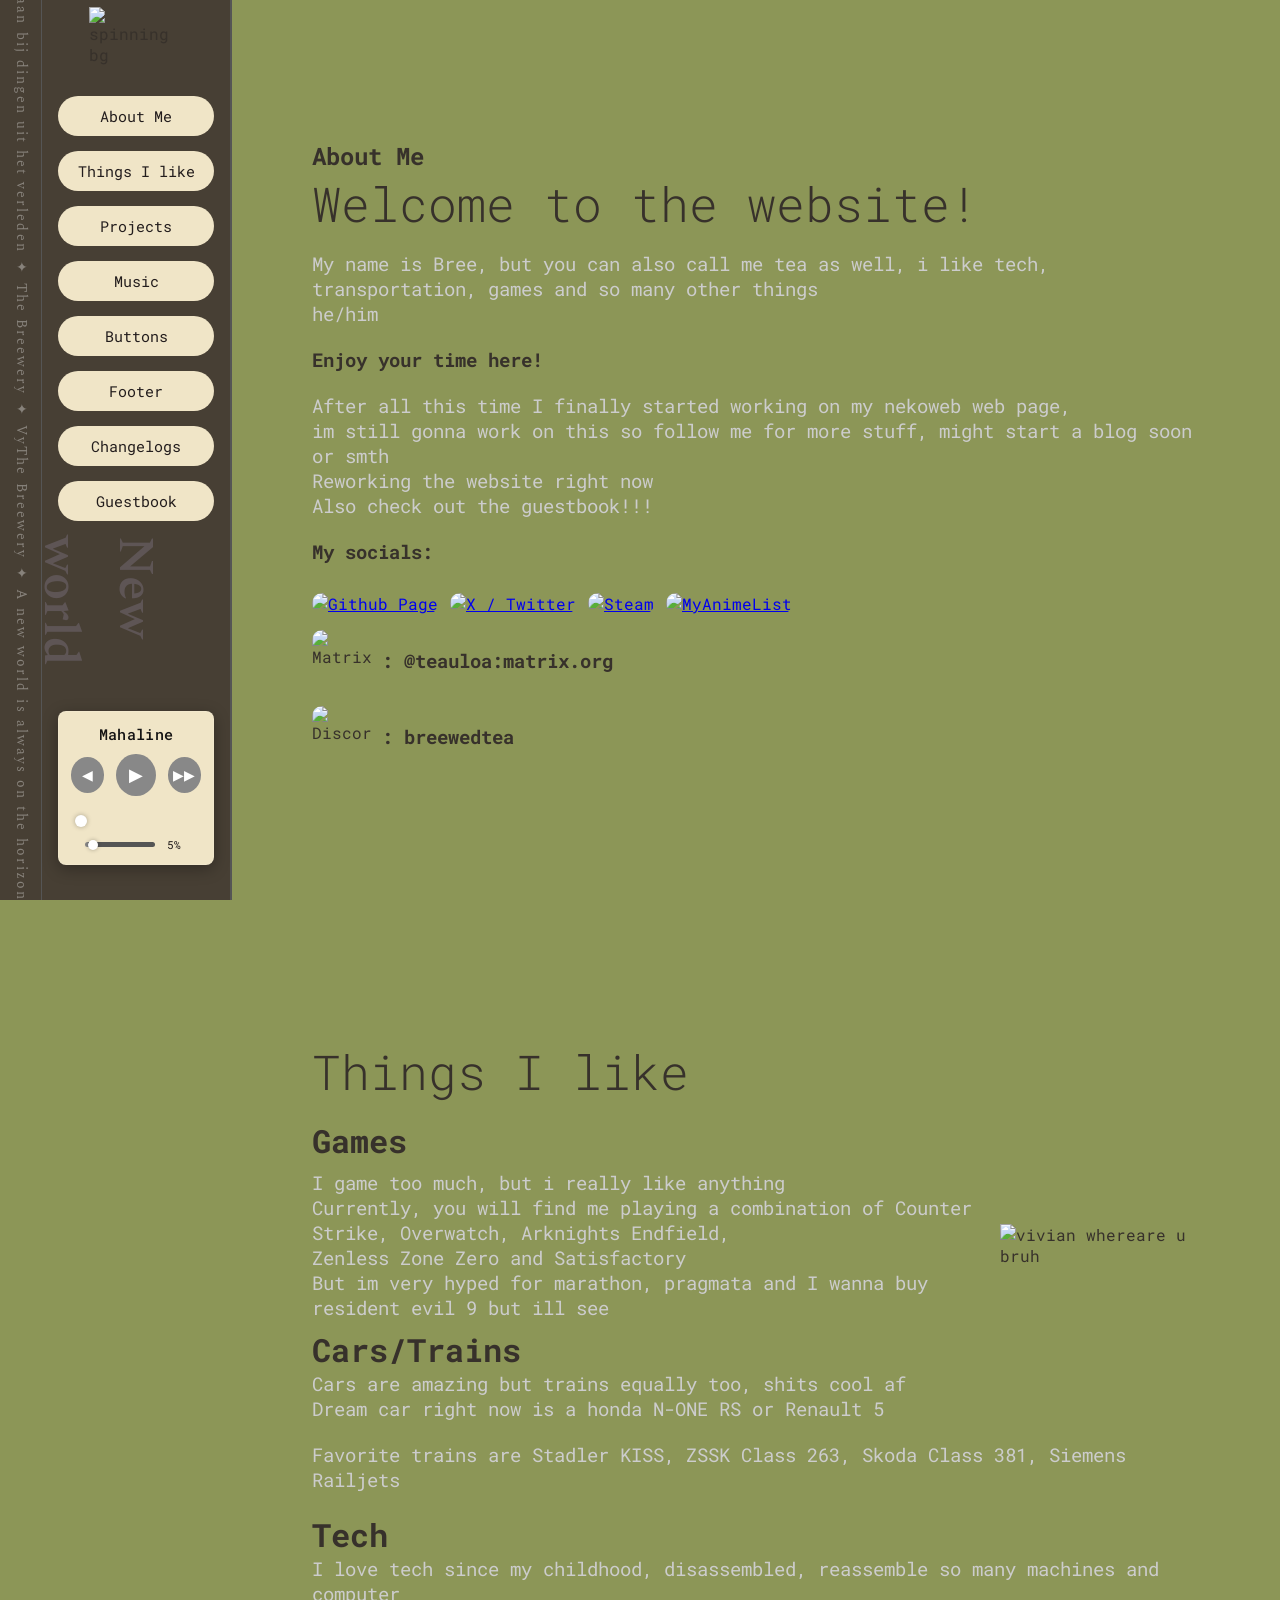
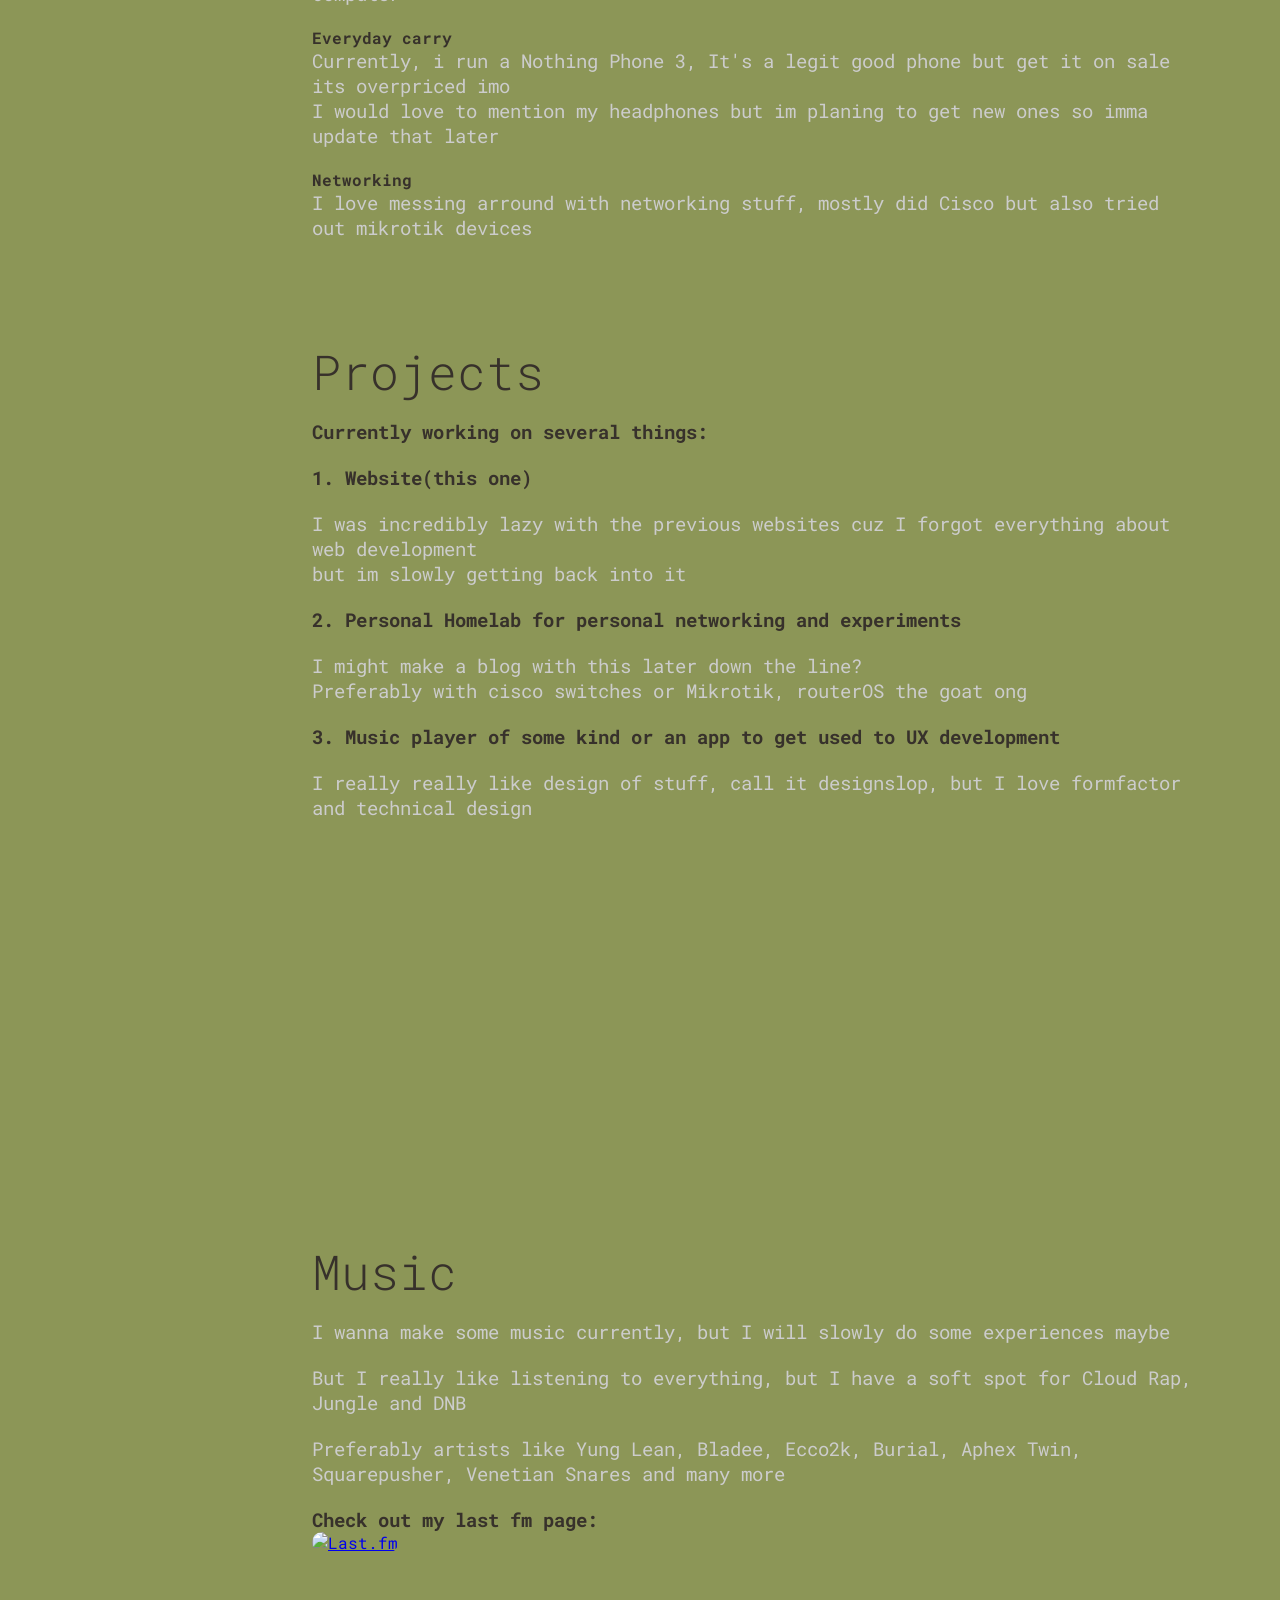
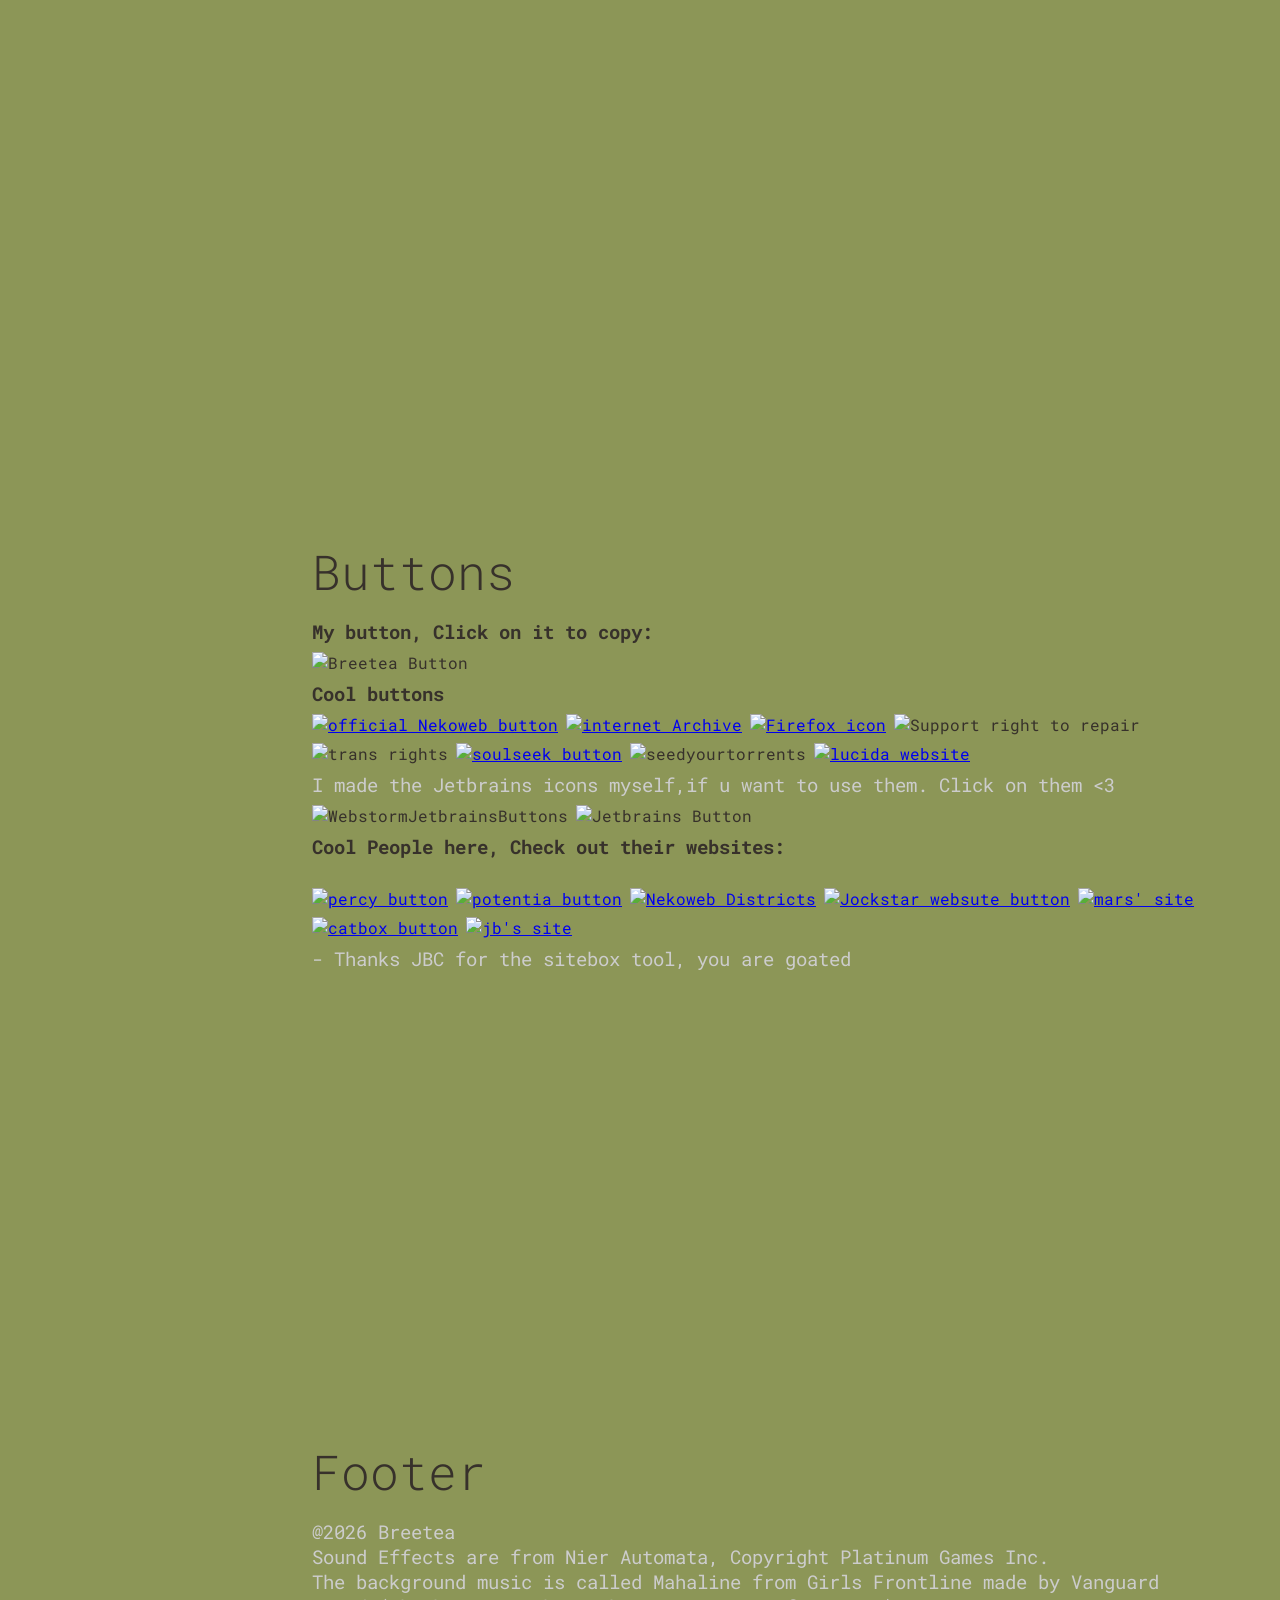
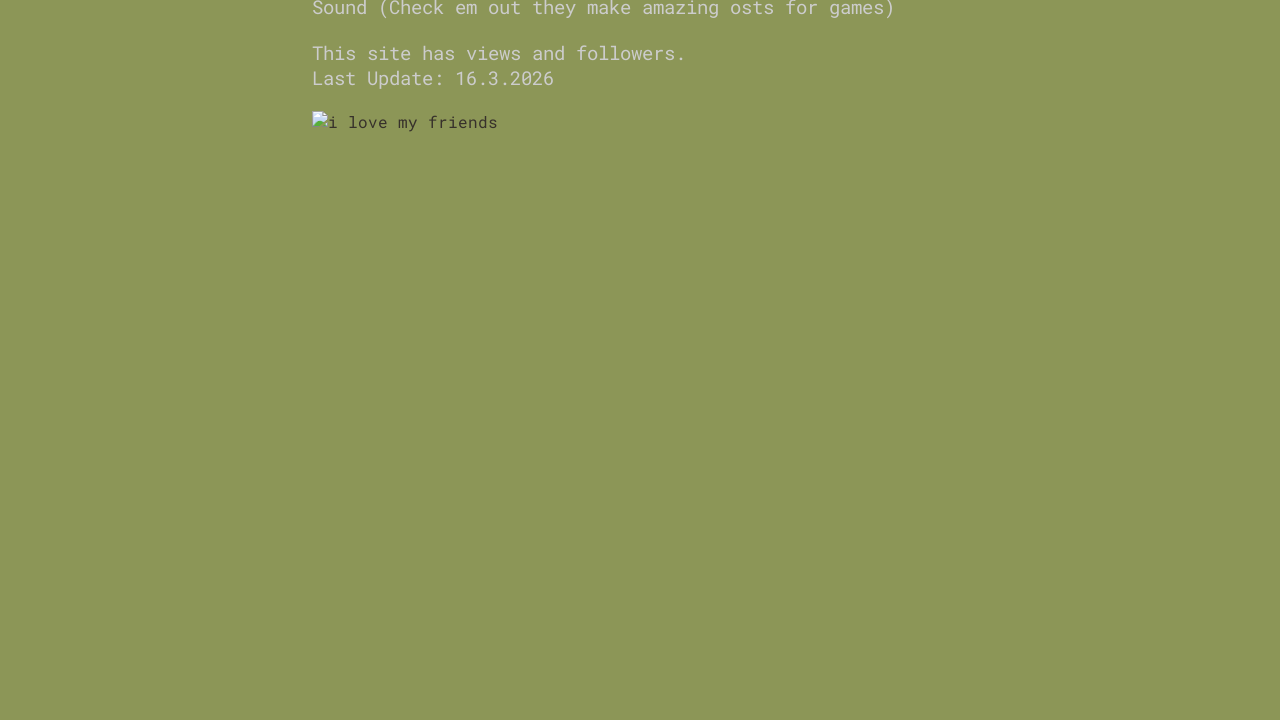
==== index.html @ c3e1ad0f "Added button and new text, reworking stuff" ====
<!DOCTYPE html>
<html lang="en">
<head>
    <meta charset="UTF-8">
    <title>The Breewery</title>
    <link rel="icon" type="image/x-icon" href="assets/favicon.ico">
    <link rel="stylesheet" href="style.css">

    <link rel="preconnect" href="https://fonts.googleapis.com">
    <link rel="preconnect" href="https://fonts.gstatic.com" crossorigin>
    <link href="https://fonts.googleapis.com/css2?family=Merriweather:ital,opsz,wght@0,18..144,300..900;1,18..144,300..900&family=Oswald:wght@200..700&family=Roboto+Mono:ital,wght@0,100..700;1,100..700&family=Spectral:ital,wght@0,200;0,300;0,400;0,500;0,600;0,700;0,800;1,200;1,300;1,400;1,500;1,600;1,700;1,800&display=swap" rel="stylesheet">
    <!-- Spetral, Roboto Mono, Merriweather, Oswald -->
</head>
<body>

<audio id="bg-audio" src="assets/audio/Mahaline.mp3" loop></audio>

    <div class="layout">

            <!-- Audio Player removed from here - now in sidebar-ticker -->

        <!-- Sticky Sidebar -->
                <!-- Ticker strip (separate from sidebar nav) -->
            <div class="sidebar-ticker" aria-hidden="true">
                <span>The Breewery ✦ The Breewery ✦ A new world is always on the horizon ✦ The Breewery ✦ Vieme vytvoriť budúcnosť pre každého ✦ The Breewery ✦ Het leven gaat verder, maar blijf nooit stilstaan bij dingen uit het verleden ✦ The Breewery ✦ VyThe Breewery ✦ A new world is always on the horizon ✦ The Breewery ✦ Vieme vytvoriť budúcnosť pre každého ✦ The Breewery ✦tvor dačo nové každý deň ✦ The Breewery ✦ Organize your life and see clearly ✦ The Breewery ✦ The Breewery ✦ </span>
            </div>

        <!-- Sticky Sidebar -->
        <nav class="sidebar">
            <div class="spin-bg-sidebar">
                <img src="assets/staticpicspin.png" class="spinner-img-sidebar" alt="spinning bg">
            </div>
            <a href="#about"    class="nav-btn" data-sound="switch">About Me</a>
            <a href="#things"   class="nav-btn" data-sound="switch">Things I like</a>
            <a href="#projects" class="nav-btn" data-sound="switch">Projects</a>
            <a href="#music"    class="nav-btn" data-sound="switch">Music</a>
            <a href="#buttons"  class="nav-btn" data-sound="switch">Buttons</a>
            <a href="#footer"   class="nav-btn" data-sound="switch">Footer</a>
            <a href="changelog.html"   class="nav-btn" data-sound="switch">Changelogs</a>
            <a href="https://breetea.atabook.org/" target="_blank" class="nav-btn" data-sound="switch">Guestbook</a>

            <p class="sidebar-text"> New world </p>
            
            <!-- Audio Player in Sidebar -->
            <div class="audio-player-sidebar">
                <div class="song-title-sidebar" id="song-title">Mahaline</div>
        
                <div class="player-controls-sidebar">
                    <button id="prev-btn" class="player-btn-sidebar" title="Previous song">◀</button>
                    <button id="play-btn" class="player-btn-sidebar play-toggle-sidebar" title="Play/Pause">▶</button>
                    <button id="next-btn" class="player-btn-sidebar" title="Next song">▶▶</button>
                </div>
        
                <div class="progress-bar-container-sidebar">
                    <input type="range" id="progress-bar" class="progress-bar-sidebar" min="0" max="100" value="0">
                </div>
        
                <div class="volume-controls-sidebar">
                    <input type="range" id="volume-slider" class="volume-slider-sidebar" min="0" max="100" value="5" title="Volume">
                    <span id="volume-display" class="volume-display-sidebar">5%</span>
                </div>
            </div>
        </nav>

    <!-- Main Content -->
    <main class="content">
        <div class="spin-bg">
            <img src="assets/staticpicspin.png" class="spinner-img" alt="spinning bg">
        </div>

        <section id="about">
            <h1>About Me</h1>
            <h2>Welcome to the website!</h2>
            <p>My name is Bree, but you can also call me tea as well, i like tech, transportation, games and so many other things </p>
            <p>he/him</p>
            &nbsp;
            <h3>Enjoy your time here!</h3>&nbsp;

            <p> After all this time I finally started working on my nekoweb web page,<br> im still gonna work on this so follow me for more stuff, might start a blog soon or smth </p>
            <p> Reworking the website right now</p>
            <p> Also check out the guestbook!!! </p>
            &nbsp;
            <h3> My socials: </h3> &nbsp;

            <div class="socials-row">
                <a href="https://github.com/BreeTea" target="_blank" data-sound="confirm">
                    <img src="assets/icons/github.png" alt="Github Page" class="social-icon">
                </a>
                <a href="https://x.com/BreewedTea" target="_blank" data-sound="confirm">
                    <img src="assets/icons/x.png" alt="X / Twitter" class="social-icon">
                </a>
                <a href="https://steamcommunity.com/id/Breetea/" target="_blank" data-sound="confirm">
                    <img src="assets/icons/steam.png" alt="Steam" class="social-icon">
                </a>
                <a href="https://myanimelist.net/profile/Breetea" target="_blank" data-sound="confirm">
                    <img src="assets/icons/myanimelist_logo_icon_248409.png" alt="MyAnimeList" class="social-icon">
                </a>
            </div>
            <div class="matrix-row">
                <img src="assets/icons/Matrix_icon.png" alt="Matrix" class="social-icon">
                <H3>: @teauloa:matrix.org</H3>
            </div>
            <div class="matrix-row">
                <img src="assets/icons/discord_icon_136688.png" alt="Discord" class="social-icon">
                <H3>: breewedtea</H3>
            </div>

        </section>

        <section id="things">
            <h2>Things I like</h2>

            <h3 style="font-size: 200% " >Games</h3>
            <div class="things-row">
                <div>
                    <p>I game too much, but i really like anything</p>
                    <p> Currently, you will find me playing a combination of Counter Strike, Overwatch, Arknights Endfield,<br> Zenless Zone Zero and Satisfactory </p>
                    <p> But im very hyped for marathon, pragmata and I wanna buy resident evil 9 but ill see</p>

                </div>
                <img src="assets/vivian-vivian-zzz.gif" alt="vivian whereare u bruh" class="vivian-gif" data-sound="aaaa">
            </div>
            <h3 style="font-size: 200% ">Cars/Trains</h3>
            <p> Cars are amazing but trains equally too, shits cool af </p>
            <p> Dream car right now is a honda N-ONE RS or Renault 5</p> &nbsp;
            <p> Favorite trains are Stadler KISS, ZSSK Class 263, Skoda Class 381, Siemens Railjets</p> &nbsp;


            <h3 style="font-size: 200% " >Tech</h3>
            <p>I love tech since my childhood, disassembled, reassemble so many machines and computer</p>&nbsp;

            <h4> Everyday carry </h4>
            <p> Currently, i run a Nothing Phone 3, It's a legit good phone but get it on sale its overpriced imo </p>
            <p> I would love to mention my headphones but im planing to get new ones so imma update that later</p>

            &nbsp;<h4> Networking </h4>
            <p> I love messing arround with networking stuff, mostly did Cisco but also tried out mikrotik devices </p>

        </section>

        <section id="projects">
            <h2>Projects</h2>
            <h3>Currently working on several things:</h3>&nbsp;
            <h3>1. Website(this one)</h3>&nbsp;
            <p>I was incredibly lazy with the previous websites cuz I forgot everything about web development <br> but im slowly getting back into it </p> &nbsp;
            <h3>2. Personal Homelab for personal networking and experiments </h3>&nbsp;
            <p>I might make a blog with this later down the line? </p>
            <p> Preferably with cisco switches or Mikrotik, routerOS the goat ong</p>&nbsp;
            <h3>3. Music player of some kind or an app to get used to UX development</h3>&nbsp;
            <p>I really really like design of stuff, call it designslop, but I love formfactor and technical design </p>

        </section>

        <section id="music">
            <h2>Music</h2>
            <p>I wanna make some music currently, but I will slowly do some experiences maybe</p>&nbsp;

            <p> But I really like listening to everything, but I have a soft spot for Cloud Rap, Jungle and DNB</p>&nbsp;
            <p>Preferably artists like Yung Lean, Bladee, Ecco2k, Burial, Aphex Twin, Squarepusher, Venetian Snares and many more &nbsp;</p>

            &nbsp;<h3>Check out my last fm page:</h3>
            <a href="https://www.last.fm/user/BreewedTea" target="_blank" data-sound="confirm">
                <img src="assets/icons/lastfmlogo1_83690.png" alt="Last.fm" class="social-icon">
            </a>

        </section>

        <section id="buttons">
            <h2>Buttons</h2>

            <h3 id="copynotif" style="color: #eba678" ></h3>

            <!--# follow class="follow-frame" title="Click here to follow <3" -->
            
                <h3 >My button, Click on it to copy:</h3>
            <div class="buttons-row"> 
                <a><img src="assets/buttons/Breebutton.gif" onclick="copyCode(1)" alt="Breetea Button">  </a>

            </div>


                <h3> Cool buttons </h3>
                <div class="buttons-row">
                    <a href="https://nekoweb.org/"><img src="https://nekoweb.org/assets/buttons/button6.gif" alt="official Nekoweb button"></a>
                    <a href="https://archive.org"> <img src="assets/buttons/internet-archive.png" alt="internet Archive"> </a>
                    <a href="https://www.firefox.com" target="_blank"> <img src="assets/buttons/firefox4.gif" alt="Firefox icon"> </a>
                    <a> <img src="assets/buttons/e18.gif" alt="Support right to repair"> </a>
                    <a><img src="assets/buttons/aLNEopZsGj-88.webp" alt="trans rights"> </a>
                    <a href="https://www.slsknet.org" ><img src="assets/buttons/soulseek.gif" alt="soulseek button"> </a>
                    <a><img src="assets/buttons/seedyourtorrents.gif" alt="seedyourtorrents"> </a>
                    <a href="https://lucida.to" target="_blank"><img src="https://lucida.to/buttons/88x31.gif" alt="lucida website"></a>

                </div>

                <p> I made the Jetbrains icons myself,if u want to use them. Click on them <3 </p>
                <div class="buttons-row">
                    <a> <img src="assets/buttons/WBjetbrains-madebybreewedtea.gif" alt="WebstormJetbrainsButtons" onclick="copyCode(2)"></a>

                    <a> <img src="assets/buttons/jetbrainside-madebybreewedtea.gif" alt="Jetbrains Button" onclick="copyCode(3)"> </a>

                </div>

                <h3>Cool People here, Check out their websites: </h3>&nbsp;
                <div class="buttons-row">
                    <a href="https://percycho.nekoweb.org/" target="_blank"><img src= "https://percycho.nekoweb.org/images/percycho-streetlight-button.gif" alt="percy button"/></a>
                    <a href='https://potentia.moe' target="_blank"><img src='https://potentia.moe/img/tm.gif' title='potentia.moe' alt="potentia button"></a>
                    <a href="https://districts.nekoweb.org/"><img alt="Nekoweb Districts" src="https://districts.nekoweb.org/img/districts002.png"></a>
                    <a href="https://jockstar.nekoweb.org/" > <img alt="Jockstar websute button" src="https://jockstar.nekoweb.org/buttons/jsb.gif"> </a>
                    <a href="https://mars.nekoweb.org/?button" target="_blank"><img src="https://mars.nekoweb.org/assets/buttons/button0.gif" alt="mars' site" width="88" height="31"></a>
                    <a href="https://gucio.nekoweb.org" target="_blank" ><img src="https://files.catbox.moe/miez0h.png" alt="catbox button"></a>
                    <a href="https://jbc.lol" target="_blank"><img src="https://jbc.lol/sitebutton2.png" alt="jb's site" style="image-rendering: pixelated;"/></a>
                    </div>
                <p> - Thanks JBC for the sitebox tool, you are goated&nbsp; </p>&nbsp;

        </section>

        <section id="footer">
            <h2>Footer</h2>
            <p>@2026 Breetea</p>
            <p> Sound Effects are from Nier Automata, Copyright Platinum Games Inc. </p>
            <p> The background music is called Mahaline from Girls Frontline made by Vanguard Sound (Check em out they make amazing osts for games)</p>&nbsp;


            <p>This site has <!--# views --> views and <!--# followers --> followers.</p>
            <p>Last Update: 16.3.2026</p>
            &nbsp;
            <img src="assets/love-my-friends-internet-friends.gif" class="vivian-gif" alt="i love my friends">



        </section>
    </main>

</div>

<script src="silly.js" type="module"></script>
<script>
    const bgAudio = document.getElementById('bg-audio');
    const muteBtn = document.getElementById('mute-btn');

    bgAudio.volume = 0.05;

    // Start music on first interaction
    document.addEventListener('click', () => {
        if (bgAudio.paused) bgAudio.play().catch(() => {});
    }, { once: true });

    // Mute toggle
    muteBtn.addEventListener('click', () => {
        bgAudio.muted = !bgAudio.muted;
        muteBtn.textContent = bgAudio.muted ? '🔇 Muted' : '🔊 Unmuted';
    });
</script>
</body>
</html>
---- style.css ----
* {
    margin: 0;
    padding: 0;
    box-sizing: border-box;
}

body {
    background-color: #8c9657;
    color: #37312b; /* #f0e5c7 use this one if u feel chinese, #ecebe1 */
    font-family: Roboto Mono, monospace;
    min-height: 100vh;
    /*cursor: url('assets/cursor/cursor.cur'), auto*/
}

/*a, button, img {
    cursor: url('assets/cursor/hand_point.cur'), pointer;
}
*/
/* ── Layout ─────────────────────────────────── */
.layout {
    display: flex;
    min-height: 100vh;
}

/* ── Sidebar ─────────────────────────────────── */
.sidebar {
    font-family: Roboto Mono, monospace;
    width: 190px;
    min-width: 190px;
    display: flex;
    flex-direction: column;
    align-items: center;
    gap: 15px;
    padding: 180px 16px 32px;
    position: sticky;
    top: 0;
    height: 100vh;
    border-right: 2px solid #555;
    background-color: #473f34;
    overflow: hidden;
    padding-top: 7.5%;
}

.nav-btn {
    display: block;
    width: 100%;
    padding: 10px 16px;
    background-color: #f0e5c7; /*#888*/
    color: #231d1d;
    text-decoration: none;
    text-align: center;
    border-radius: 999px;
    font-size: 0.95rem;
    transition: background-color 0.2s ease, box-shadow 0.2s ease;
    position: relative;
    z-index: 1;
}
.nav-btn:hover {
    background-color: #bbb;
    box-shadow: 0 0 12px 4px rgba(255, 255, 255, 0.5);
    color: #111;
}

.sidebar-text {
    font-family: Spectral, serif;
    writing-mode: vertical-rl;
    text-orientation: mixed;
    font-size: clamp(1rem, 5.5vh, 7rem);
    font-weight: 600;
    margin-bottom: 30px;
    margin-top: auto;
    margin-right: 50%;
    color: #5e5555;
}

/* ── Main Content ────────────────────────────── */
.content {
    flex: 1;
    position: relative;
    padding: 60px 80px;
    overflow: hidden;
}

/* ── Spinning Background Image ───────────────── */
.spin-bg {
    position: fixed;
    top: 50%;
    left: calc(190px + 93%);
    transform: translate(-50%, -50%);
    z-index: 0;
    pointer-events: none;
    opacity: 0.60;
}

.spinner-img {
    width: 500px;
    height: 500px;
    object-fit: contain;
    animation: spin 12s linear infinite;
}

@keyframes spin {
    from { transform: rotate(0deg); }
    to   { transform: rotate(360deg); }
}

/* ── Sections ────────────────────────────────── */
section {
    position: relative;
    z-index: 1;
    min-height: 100vh;
    display: flex;
    flex-direction: column;
    justify-content: flex-start;
    padding-top: 80px;
}

section h2 {
    font-size: 3rem;
    font-weight: 300;
    margin-bottom: 16px;
}

section p {
    font-size: 1.2rem;
    color: #ccc;
}

/* ── Mute Button ─────────────────────────────── */
.mute-btn {
    position: fixed;
    bottom: 24px;
    left: 57px;
    z-index: 100;
    background-color: #888;
    border: none;
    border-radius: 999px;
    padding: 10px 16px;
    font-size: 1.2rem;
    cursor: pointer;
    transition: background-color 0.2s ease, box-shadow 0.2s ease;
    color: #fff;
}

.mute-btn:hover {
    background-color: #bbb;
    box-shadow: 0 0 12px 4px rgba(255, 255, 255, 0.5);
}

/* ── Spinning Background Image (sidebar) ─────── */
.spin-bg-sidebar {
    position: absolute;
    top: 1%;
    left: 50%;
    margin-block: -2px;
    transform: translateX(-50%);
    z-index: 0;
    pointer-events: none;
    opacity: 1;
}

.spinner-img-sidebar {
    width: clamp(60px, 17vw, 160px);
    height: clamp(60px, 17vw, 160px);
    object-fit: contain;
    animation: spin 12s linear infinite;
}

/* ── Sidebar Ticker ──────────────────────────── */
.sidebar-ticker {
    font-family: Spectral, serif;
    width: 42px;
    min-width: 42px;
    position: sticky;
    top: 0;
    height: 100vh;
    overflow: hidden;
    display: flex;
    align-items: center;
    justify-content: center;
    background-color: #473f34;
    border-right: 1px solid #555;
    z-index: 1;
}

.sidebar-ticker span {
    display: block;
    writing-mode: vertical-rl;
    text-orientation: mixed;
    white-space: nowrap;
    font-size: 0.85rem;
    letter-spacing: 0.15em;
    color: #fff;
    opacity: 0.35;
    animation: ticker-scroll 18s linear infinite;
}

@keyframes ticker-scroll {
    from { transform: translateY(0%); }
    to   { transform: translateY(-30%); }
}

/* ── Audio Player in Sidebar ─────────────────── */
.audio-player-sidebar {
    width: 100%;
    background-color: rgb(240, 229, 199);
    border-radius: 8px;
    padding: 12px;
    box-shadow: 0 4px 16px rgba(0, 0, 0, 0.3);
    border: 1px solid rgba(255, 255, 255, 0.1);
    display: flex;
    flex-direction: column;
    gap: 10px;
    position: relative;
    z-index: 2;
    margin-bottom: 20px;
}

.song-title-sidebar {
    text-align: center;
    font-size: 0.95rem;
    font-weight: 500;
    color: #151414;
    font-family: Roboto Mono, monospace;
    letter-spacing: 0.3px;
}

.player-controls-sidebar {
    display: flex;
    justify-content: center;
    align-items: center;
    gap: 12px;
}

.player-btn-sidebar {
    background-color: #888;
    border: none;
    border-radius: 50%;
    width: 36px;
    height: 36px;
    color: #fff;
    font-size: 0.9rem;
    cursor: pointer;
    display: flex;
    align-items: center;
    justify-content: center;
    transition: background-color 0.2s ease, transform 0.1s ease, box-shadow 0.2s ease;
}

.player-btn-sidebar:hover {
    background-color: #aaa;
    box-shadow: 0 0 10px 3px rgba(255, 255, 255, 0.25);
    transform: scale(1.1);
}

.player-btn-sidebar:active {
    transform: scale(0.95);
}

.play-toggle-sidebar {
    width: 42px;
    height: 42px;
    font-size: 1.1rem;
}

.progress-bar-container-sidebar {
    padding: 0 4px;
}

.progress-bar-sidebar {
    width: 100%;
    height: 5px;
    border-radius: 999px;
    background: linear-gradient(to right, #555 0%, #555 var(--value), #666 var(--value), #666 100%);
    -webkit-appearance: none;
    appearance: none;
    outline: none;
    cursor: pointer;
}

.progress-bar-sidebar::-webkit-slider-thumb {
    -webkit-appearance: none;
    appearance: none;
    width: 12px;
    height: 12px;
    border-radius: 50%;
    background-color: #fff;
    cursor: pointer;
    box-shadow: 0 0 5px rgba(0, 0, 0, 0.3);
}

.progress-bar-sidebar::-moz-range-thumb {
    width: 12px;
    height: 12px;
    border-radius: 50%;
    background-color: #fff;
    cursor: pointer;
    border: none;
    box-shadow: 0 0 5px rgba(0, 0, 0, 0.3);
}

.volume-controls-sidebar {
    display: flex;
    align-items: center;
    gap: 6px;
    justify-content: center;
}

.volume-slider-sidebar {
    width: 70px;
    height: 5px;
    border-radius: 999px;
    background: linear-gradient(to right, #888 0%, #888 var(--value), #555 var(--value), #555 100%);
    -webkit-appearance: none;
    appearance: none;
    outline: none;
    cursor: pointer;
}

.volume-slider-sidebar::-webkit-slider-thumb {
    -webkit-appearance: none;
    appearance: none;
    width: 10px;
    height: 10px;
    border-radius: 50%;
    background-color: #fff;
    cursor: pointer;
    box-shadow: 0 0 4px rgba(0, 0, 0, 0.3);
}

.volume-slider-sidebar::-moz-range-thumb {
    width: 10px;
    height: 10px;
    border-radius: 50%;
    background-color: #fff;
    cursor: pointer;
    border: none;
    box-shadow: 0 0 4px rgba(0, 0, 0, 0.3);
}

.volume-display-sidebar {
    font-size: 0.7rem;
    color: #1e1919;
    min-width: 26px;
    text-align: center;
    font-family: Roboto Mono, monospace;
}

/* ── Remove old centered audio player ─────────── */
.audio-player {
    display: none;
}

.sidebar-ticker--right span {
    animation-direction: reverse;
}

/* ── Social Icons ────────────────────────────── */
.socials-row {
    display: flex;
    flex-direction: row;
    align-items: center;
    gap: 12px;
    margin: 8px 0;
}

.matrix-row {
    display: flex;
    flex-direction: row;
    align-items: center;
    gap: 10px;
    margin: 8px 0;
}

.matrix-row p {
    margin: 0;
}

.social-icon {
    width: 60px;
    height: 60px;
    object-fit: contain;
    cursor: pointer;
    transition: transform 0.2s ease, box-shadow 0.2s ease;
    border-radius: 10px;
}

.social-icon:hover {
    transform: scale(1.15);
    box-shadow: 0 0 10px 3px rgba(255, 255, 255, 0.4);
}

/* ── Things Section ──────────────────────────── */
.things-row {
    display: flex;
    flex-direction: row;
    align-items: center;
    gap: 24px;
    margin: 8px 0;
}

.vivian-gif {
    flex-shrink: 0;
    width: 200px;
    height: auto;
}

/* ── Buttons Row ─────────────────────────────── */
.buttons-row {
    display: flex;
    flex-direction: row;
    flex-wrap: wrap;
    align-items: center;
    gap: 8px;
    margin: 8px 0;
}


/* ── Audio Player ────────────────────────────── */
.audio-player {
    position: fixed;
    bottom: 24px;
    left: 50%;
    transform: translateX(-50%);
    z-index: 100;
    background-color: rgba(136, 136, 136, 0.95);
    backdrop-filter: blur(8px);
    border-radius: 16px;
    padding: 24px;
    width: 90%;
    max-width: 400px;
    box-shadow: 0 8px 32px rgba(0, 0, 0, 0.3);
    border: 1px solid rgba(255, 255, 255, 0.1);
}

.song-title {
    text-align: center;
    font-size: 1.4rem;
    font-weight: 500;
    color: #fff;
    margin-bottom: 20px;
    font-family: Roboto Mono, monospace;
    letter-spacing: 1px;
}

.player-controls {
    display: flex;
    justify-content: center;
    align-items: center;
    gap: 24px;
    margin-bottom: 20px;
}

.player-btn {
    background-color: #888;
    border: none;
    border-radius: 50%;
    width: 48px;
    height: 48px;
    color: #fff;
    font-size: 1.2rem;
    cursor: pointer;
    display: flex;
    align-items: center;
    justify-content: center;
    transition: background-color 0.2s ease, transform 0.1s ease, box-shadow 0.2s ease;
}

.player-btn:hover {
    background-color: #aaa;
    box-shadow: 0 0 12px 4px rgba(255, 255, 255, 0.3);
    transform: scale(1.1);
}

.player-btn:active {
    transform: scale(0.95);
}

.play-toggle {
    width: 56px;
    height: 56px;
    font-size: 1.4rem;
}

.progress-bar-container {
    margin-bottom: 16px;
}

.progress-bar {
    width: 100%;
    height: 6px;
    border-radius: 999px;
    background: linear-gradient(to right, #555 0%, #555 var(--value), #666 var(--value), #666 100%);
    -webkit-appearance: none;
    appearance: none;
    outline: none;
    cursor: pointer;
}

.progress-bar::-webkit-slider-thumb {
    -webkit-appearance: none;
    appearance: none;
    width: 14px;
    height: 14px;
    border-radius: 50%;
    background-color: #fff;
    cursor: pointer;
    box-shadow: 0 0 6px rgba(0, 0, 0, 0.3);
}

.progress-bar::-moz-range-thumb {
    width: 14px;
    height: 14px;
    border-radius: 50%;
    background-color: #fff;
    cursor: pointer;
    border: none;
    box-shadow: 0 0 6px rgba(0, 0, 0, 0.3);
}

.volume-mute-controls {
    display: flex;
    align-items: center;
    gap: 12px;
    justify-content: center;
}

.mute-btn {
    background-color: #888;
    border: none;
    border-radius: 999px;
    padding: 8px 12px;
    font-size: 1rem;
    cursor: pointer;
    transition: background-color 0.2s ease, box-shadow 0.2s ease;
    color: #fff;
}

.mute-btn:hover {
    background-color: #bbb;
    box-shadow: 0 0 12px 4px rgba(255, 255, 255, 0.3);
}

.volume-slider {
    width: 100px;
    height: 6px;
    border-radius: 999px;
    background: linear-gradient(to right, #888 0%, #888 var(--value), #555 var(--value), #555 100%);
    -webkit-appearance: none;
    appearance: none;
    outline: none;
    cursor: pointer;
}

.volume-slider::-webkit-slider-thumb {
    -webkit-appearance: none;
    appearance: none;
    width: 12px;
    height: 12px;
    border-radius: 50%;
    background-color: #fff;
    cursor: pointer;
    box-shadow: 0 0 4px rgba(0, 0, 0, 0.3);
}

.volume-slider::-moz-range-thumb {
    width: 12px;
    height: 12px;
    border-radius: 50%;
    background-color: #fff;
    cursor: pointer;
    border: none;
    box-shadow: 0 0 4px rgba(0, 0, 0, 0.3);
}

.volume-display {
    font-size: 0.8rem;
    color: #fff;
    min-width: 32px;
    text-align: right;
    font-family: Roboto Mono, monospace;
}

/* ── Not Found Section (from image) ──────────── */
.not-found-box {
    background-color: #37312b; /* or #e61e14 as in the image */
    /* border-radius: 50px; */
    padding: 60% 40px;
    display: flex;
    flex-direction: column;
    align-items: center;
    justify-content: center;
    text-align: center;
    gap: 20px;
    max-width: 700px;
    margin: auto;
    box-shadow: 0 10px 30px rgba(0, 0, 0, 0.2);
}

.not-found-box h2, .not-found-box h3 {
    color: #f0e5c7;
    margin: 0;
    font-weight: 400;
}

.not-found-box .nav-btn {
    background-color: transparent;
    color: #f0e5c7;
    border: none;
    box-shadow: none;
    padding: 10px 20px;
    font-size: 1.2rem;
    text-decoration: none;
    transition: transform 0.2s ease;
}

.not-found-box .nav-btn:hover {
    background-color: rgba(0, 0, 0, 0.1);
    box-shadow: none;
    transform: scale(1.05);
}
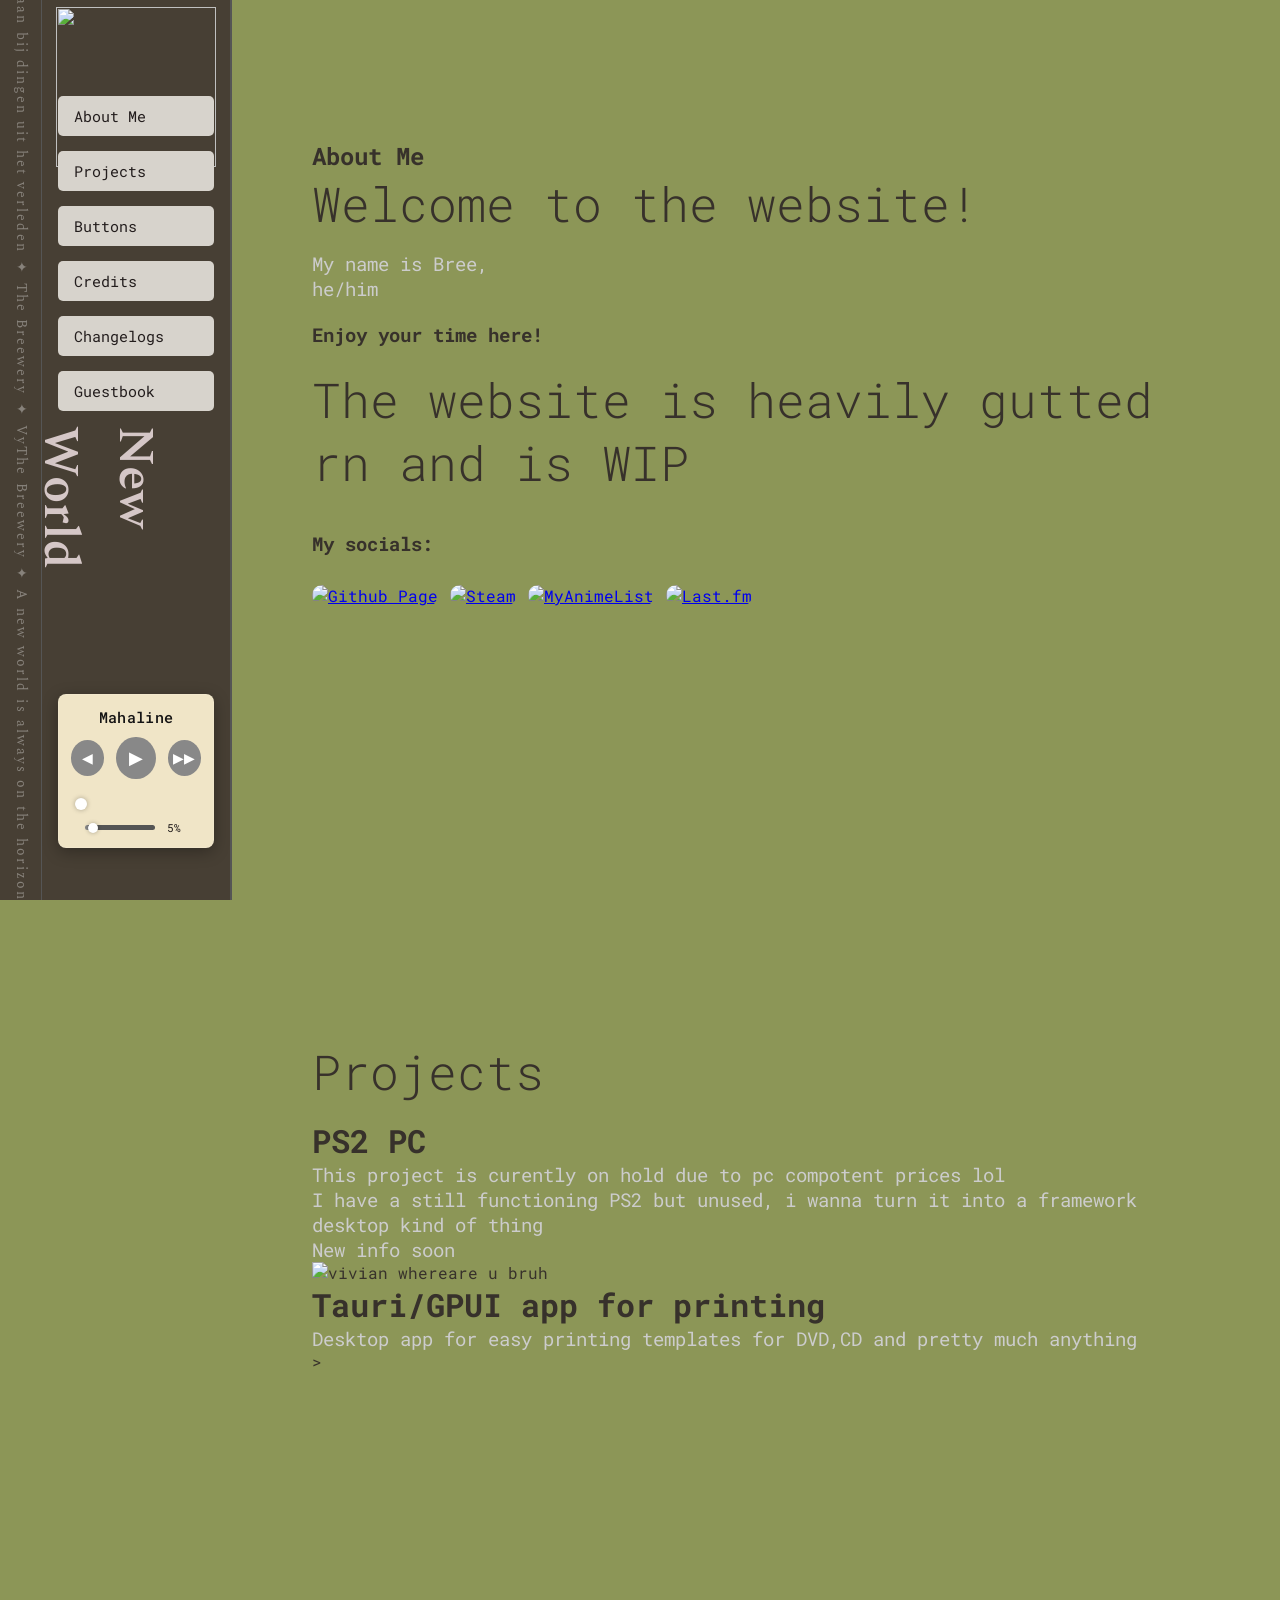
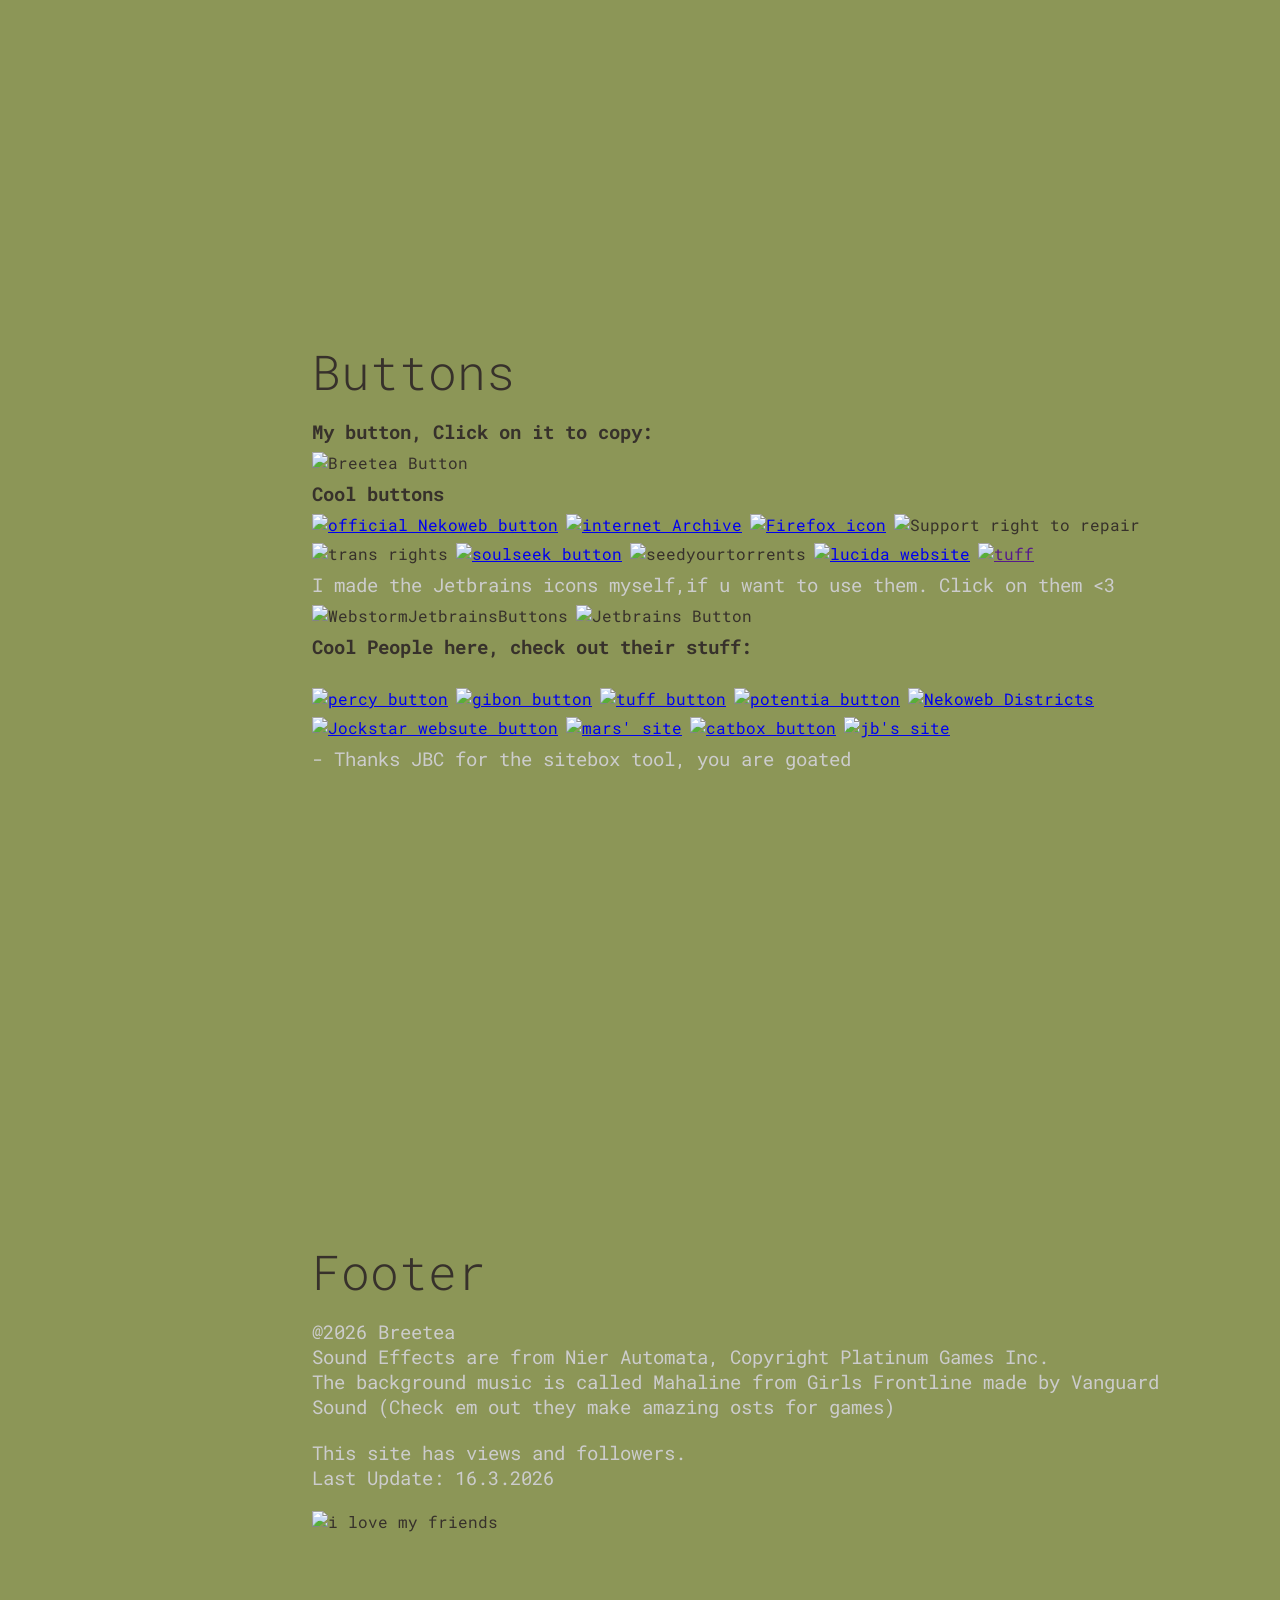
==== commit ff8fa74f: "new updates" ====
--- a/index.html
+++ b/index.html
@@ -2,6 +2,7 @@
 <html lang="en">
 <head>
     <meta charset="UTF-8">
+    <meta name="viewport" content="width=device-width, initial-scale=1.0">
     <title>The Breewery</title>
     <link rel="icon" type="image/x-icon" href="assets/favicon.ico">
     <link rel="stylesheet" href="style.css">
@@ -27,37 +28,45 @@
 
         <!-- Sticky Sidebar -->
         <nav class="sidebar">
-            <div class="spin-bg-sidebar">
-                <img src="assets/staticpicspin.png" class="spinner-img-sidebar" alt="spinning bg">
-            </div>
-            <a href="#about"    class="nav-btn" data-sound="switch">About Me</a>
-            <a href="#things"   class="nav-btn" data-sound="switch">Things I like</a>
-            <a href="#projects" class="nav-btn" data-sound="switch">Projects</a>
-            <a href="#music"    class="nav-btn" data-sound="switch">Music</a>
-            <a href="#buttons"  class="nav-btn" data-sound="switch">Buttons</a>
-            <a href="#footer"   class="nav-btn" data-sound="switch">Footer</a>
-            <a href="changelog.html"   class="nav-btn" data-sound="switch">Changelogs</a>
-            <a href="https://breetea.atabook.org/" target="_blank" class="nav-btn" data-sound="switch">Guestbook</a>
-
-            <p class="sidebar-text"> New world </p>
-            
-            <!-- Audio Player in Sidebar -->
-            <div class="audio-player-sidebar">
-                <div class="song-title-sidebar" id="song-title">Mahaline</div>
-        
-                <div class="player-controls-sidebar">
-                    <button id="prev-btn" class="player-btn-sidebar" title="Previous song">◀</button>
-                    <button id="play-btn" class="player-btn-sidebar play-toggle-sidebar" title="Play/Pause">▶</button>
-                    <button id="next-btn" class="player-btn-sidebar" title="Next song">▶▶</button>
-                </div>
-        
-                <div class="progress-bar-container-sidebar">
-                    <input type="range" id="progress-bar" class="progress-bar-sidebar" min="0" max="100" value="0">
-                </div>
-        
-                <div class="volume-controls-sidebar">
-                    <input type="range" id="volume-slider" class="volume-slider-sidebar" min="0" max="100" value="5" title="Volume">
-                    <span id="volume-display" class="volume-display-sidebar">5%</span>
+            <div class="sidebar-header">
+                <div class="spin-bg-sidebar">
+                    <img src="assets/staticpicspin.png" class="spinner-img-sidebar" alt="">
+                </div>
+                <p class="sidebar-text">New World</p>
+                <button class="sidebar-toggle" type="button" aria-label="Toggle navigation" aria-expanded="false" aria-controls="sidebar-menu">
+                    <span aria-hidden="true">☰</span>
+                </button>
+            </div>
+            <div class="sidebar-menu" id="sidebar-menu">
+                <div class="sidebar-menu-inner">
+                    <div class="sidebar-menu-links">
+                        <a href="#about" class="nav-btn" data-sound="switch">About Me</a>
+                        <a href="#projects" class="nav-btn" data-sound="switch">Projects</a>
+                        <a href="#buttons" class="nav-btn" data-sound="switch">Buttons</a>
+                        <a href="#credits" class="nav-btn" data-sound="switch">Credits</a>
+                        <a href="changelog.html" class="nav-btn" data-sound="switch">Changelogs</a>
+                        <a href="https://breetea.atabook.org/" target="_blank" class="nav-btn" data-sound="switch">Guestbook</a>
+                    </div>
+
+                    <!-- TODO: Completly rework the player, New icons and Design needed -->
+                    <div class="audio-player-sidebar">
+                        <div class="song-title-sidebar" id="song-title">Mahaline</div>
+
+                        <div class="player-controls-sidebar">
+                            <button id="prev-btn" class="player-btn-sidebar" title="Previous song">◀</button>
+                            <button id="play-btn" class="player-btn-sidebar play-toggle-sidebar" title="Play/Pause">▶</button>
+                            <button id="next-btn" class="player-btn-sidebar" title="Next song">▶▶</button>
+                        </div>
+
+                        <div class="progress-bar-container-sidebar">
+                            <input type="range" id="progress-bar" class="progress-bar-sidebar" min="0" max="100" value="0">
+                        </div>
+
+                        <div class="volume-controls-sidebar">
+                            <input type="range" id="volume-slider" class="volume-slider-sidebar" min="0" max="100" value="5" title="Volume">
+                            <span id="volume-display" class="volume-display-sidebar">5%</span>
+                        </div>
+                    </div>
                 </div>
             </div>
         </nav>
@@ -71,14 +80,14 @@
         <section id="about">
             <h1>About Me</h1>
             <h2>Welcome to the website!</h2>
-            <p>My name is Bree, but you can also call me tea as well, i like tech, transportation, games and so many other things </p>
+            <p>My name is Bree, </p>
             <p>he/him</p>
             &nbsp;
             <h3>Enjoy your time here!</h3>&nbsp;
-
-            <p> After all this time I finally started working on my nekoweb web page,<br> im still gonna work on this so follow me for more stuff, might start a blog soon or smth </p>
-            <p> Reworking the website right now</p>
-            <p> Also check out the guestbook!!! </p>
+            <h2> The website is heavily gutted rn and is WIP</h2>
+
+
+
             &nbsp;
             <h3> My socials: </h3> &nbsp;
 
@@ -86,82 +95,35 @@
                 <a href="https://github.com/BreeTea" target="_blank" data-sound="confirm">
                     <img src="assets/icons/github.png" alt="Github Page" class="social-icon">
                 </a>
-                <a href="https://x.com/BreewedTea" target="_blank" data-sound="confirm">
-                    <img src="assets/icons/x.png" alt="X / Twitter" class="social-icon">
-                </a>
                 <a href="https://steamcommunity.com/id/Breetea/" target="_blank" data-sound="confirm">
                     <img src="assets/icons/steam.png" alt="Steam" class="social-icon">
                 </a>
                 <a href="https://myanimelist.net/profile/Breetea" target="_blank" data-sound="confirm">
                     <img src="assets/icons/myanimelist_logo_icon_248409.png" alt="MyAnimeList" class="social-icon">
                 </a>
-            </div>
-            <div class="matrix-row">
-                <img src="assets/icons/Matrix_icon.png" alt="Matrix" class="social-icon">
-                <H3>: @teauloa:matrix.org</H3>
-            </div>
-            <div class="matrix-row">
-                <img src="assets/icons/discord_icon_136688.png" alt="Discord" class="social-icon">
-                <H3>: breewedtea</H3>
-            </div>
-
-        </section>
-
-        <section id="things">
-            <h2>Things I like</h2>
-
-            <h3 style="font-size: 200% " >Games</h3>
-            <div class="things-row">
-                <div>
-                    <p>I game too much, but i really like anything</p>
-                    <p> Currently, you will find me playing a combination of Counter Strike, Overwatch, Arknights Endfield,<br> Zenless Zone Zero and Satisfactory </p>
-                    <p> But im very hyped for marathon, pragmata and I wanna buy resident evil 9 but ill see</p>
-
-                </div>
-                <img src="assets/vivian-vivian-zzz.gif" alt="vivian whereare u bruh" class="vivian-gif" data-sound="aaaa">
-            </div>
-            <h3 style="font-size: 200% ">Cars/Trains</h3>
-            <p> Cars are amazing but trains equally too, shits cool af </p>
-            <p> Dream car right now is a honda N-ONE RS or Renault 5</p> &nbsp;
-            <p> Favorite trains are Stadler KISS, ZSSK Class 263, Skoda Class 381, Siemens Railjets</p> &nbsp;
-
-
-            <h3 style="font-size: 200% " >Tech</h3>
-            <p>I love tech since my childhood, disassembled, reassemble so many machines and computer</p>&nbsp;
-
-            <h4> Everyday carry </h4>
-            <p> Currently, i run a Nothing Phone 3, It's a legit good phone but get it on sale its overpriced imo </p>
-            <p> I would love to mention my headphones but im planing to get new ones so imma update that later</p>
-
-            &nbsp;<h4> Networking </h4>
-            <p> I love messing arround with networking stuff, mostly did Cisco but also tried out mikrotik devices </p>
-
-        </section>
+                <a href="https://www.last.fm/user/BreewedTea" target="_blank" data-sound="confirm">
+                    <img src="assets/icons/lastfmlogo1_83690.png" alt="Last.fm" class="social-icon">
+                </a>
+            </div>
+
+
+        </section>
+
 
         <section id="projects">
             <h2>Projects</h2>
-            <h3>Currently working on several things:</h3>&nbsp;
-            <h3>1. Website(this one)</h3>&nbsp;
-            <p>I was incredibly lazy with the previous websites cuz I forgot everything about web development <br> but im slowly getting back into it </p> &nbsp;
-            <h3>2. Personal Homelab for personal networking and experiments </h3>&nbsp;
-            <p>I might make a blog with this later down the line? </p>
-            <p> Preferably with cisco switches or Mikrotik, routerOS the goat ong</p>&nbsp;
-            <h3>3. Music player of some kind or an app to get used to UX development</h3>&nbsp;
-            <p>I really really like design of stuff, call it designslop, but I love formfactor and technical design </p>
-
-        </section>
-
-        <section id="music">
-            <h2>Music</h2>
-            <p>I wanna make some music currently, but I will slowly do some experiences maybe</p>&nbsp;
-
-            <p> But I really like listening to everything, but I have a soft spot for Cloud Rap, Jungle and DNB</p>&nbsp;
-            <p>Preferably artists like Yung Lean, Bladee, Ecco2k, Burial, Aphex Twin, Squarepusher, Venetian Snares and many more &nbsp;</p>
-
-            &nbsp;<h3>Check out my last fm page:</h3>
-            <a href="https://www.last.fm/user/BreewedTea" target="_blank" data-sound="confirm">
-                <img src="assets/icons/lastfmlogo1_83690.png" alt="Last.fm" class="social-icon">
-            </a>
+
+            <h3 style="font-size: 200% "> PS2 PC </h3>
+            <p> This project is curently on hold due to pc compotent prices lol </p>
+            <p> I have a still functioning PS2 but unused, i wanna turn it into a framework desktop kind of thing</p>
+            <p> New info soon</p>
+            <div>  <img src="assets/vivian-vivian-zzz.gif" alt="vivian whereare u bruh" class="vivian-gif" data-sound="aaaa"> </div>
+
+            <h3 style="font-size: 200% "> Tauri/GPUI app for printing</h3>
+            <p> Desktop app for easy printing templates for DVD,CD and pretty much anything</p>>
+
+
+
 
         </section>
 
@@ -189,6 +151,8 @@
                     <a href="https://www.slsknet.org" ><img src="assets/buttons/soulseek.gif" alt="soulseek button"> </a>
                     <a><img src="assets/buttons/seedyourtorrents.gif" alt="seedyourtorrents"> </a>
                     <a href="https://lucida.to" target="_blank"><img src="https://lucida.to/buttons/88x31.gif" alt="lucida website"></a>
+                    <a href=""><img src="https://opiates.garden/assets/button2.png" alt="tuff"></a>
+
 
                 </div>
 
@@ -200,21 +164,24 @@
 
                 </div>
 
-                <h3>Cool People here, Check out their websites: </h3>&nbsp;
+                <h3>Cool People here, check out their stuff: </h3>&nbsp;
                 <div class="buttons-row">
                     <a href="https://percycho.nekoweb.org/" target="_blank"><img src= "https://percycho.nekoweb.org/images/percycho-streetlight-button.gif" alt="percy button"/></a>
+                    <a href="https://opiates.garden/" target="_blank"><img src="https://opiates.garden/assets/button5.gif" alt="gibon button"></a>
+                    <a href="https://reduxflakes.nekoweb.org" target="_blank"><img src="https://reduxflakes.nekoweb.org/img/hcl6TIROJn-88.webp" alt="tuff button"></a>
                     <a href='https://potentia.moe' target="_blank"><img src='https://potentia.moe/img/tm.gif' title='potentia.moe' alt="potentia button"></a>
                     <a href="https://districts.nekoweb.org/"><img alt="Nekoweb Districts" src="https://districts.nekoweb.org/img/districts002.png"></a>
                     <a href="https://jockstar.nekoweb.org/" > <img alt="Jockstar websute button" src="https://jockstar.nekoweb.org/buttons/jsb.gif"> </a>
                     <a href="https://mars.nekoweb.org/?button" target="_blank"><img src="https://mars.nekoweb.org/assets/buttons/button0.gif" alt="mars' site" width="88" height="31"></a>
                     <a href="https://gucio.nekoweb.org" target="_blank" ><img src="https://files.catbox.moe/miez0h.png" alt="catbox button"></a>
                     <a href="https://jbc.lol" target="_blank"><img src="https://jbc.lol/sitebutton2.png" alt="jb's site" style="image-rendering: pixelated;"/></a>
+
                     </div>
                 <p> - Thanks JBC for the sitebox tool, you are goated&nbsp; </p>&nbsp;
 
         </section>
 
-        <section id="footer">
+        <section id="credits">
             <h2>Footer</h2>
             <p>@2026 Breetea</p>
             <p> Sound Effects are from Nier Automata, Copyright Platinum Games Inc. </p>
@@ -233,6 +200,7 @@
 
 </div>
 
+<script src="navigation.js" defer></script>
 <script src="silly.js" type="module"></script>
 <script>
     const bgAudio = document.getElementById('bg-audio');
--- a/style.css
+++ b/style.css
@@ -41,22 +41,34 @@
     padding-top: 7.5%;
 }
 
+.sidebar-header,
+.sidebar-menu,
+.sidebar-menu-inner,
+.sidebar-menu-links {
+    display: contents;
+}
+
+.sidebar-toggle {
+    display: none;
+}
+
 .nav-btn {
     display: block;
     width: 100%;
     padding: 10px 16px;
-    background-color: #f0e5c7; /*#888*/
+    background-color: #d7d3cc; /*#888 #f0e5c7;*/
     color: #231d1d;
     text-decoration: none;
-    text-align: center;
-    border-radius: 999px;
+    text-align: left;
+    border-radius: 5px;
     font-size: 0.95rem;
     transition: background-color 0.2s ease, box-shadow 0.2s ease;
     position: relative;
     z-index: 1;
+    order: 1;
 }
 .nav-btn:hover {
-    background-color: #bbb;
+    background-color: #e7dede;
     box-shadow: 0 0 12px 4px rgba(255, 255, 255, 0.5);
     color: #111;
 }
@@ -70,7 +82,8 @@
     margin-bottom: 30px;
     margin-top: auto;
     margin-right: 50%;
-    color: #5e5555;
+    color: #d5c7c7;
+    order: 2;
 }
 
 /* ── Main Content ────────────────────────────── */
@@ -201,6 +214,7 @@
 }
 
 /* ── Audio Player in Sidebar ─────────────────── */
+/*TODO - Rework the new design of the player in the corner */
 .audio-player-sidebar {
     width: 100%;
     background-color: rgb(240, 229, 199);
@@ -214,6 +228,7 @@
     position: relative;
     z-index: 2;
     margin-bottom: 20px;
+    order: 3;
 }
 
 .song-title-sidebar {
@@ -434,11 +449,11 @@
 }
 
 .song-title {
-    text-align: center;
+    text-align: left;
     font-size: 1.4rem;
     font-weight: 500;
     color: #fff;
-    margin-bottom: 20px;
+    margin-bottom: 25px;
     font-family: Roboto Mono, monospace;
     letter-spacing: 1px;
 }
@@ -618,4 +633,134 @@
     background-color: rgba(0, 0, 0, 0.1);
     box-shadow: none;
     transform: scale(1.05);
+}
+
+@media (max-width: 700px) {
+    .layout {
+        flex-direction: column;
+    }
+
+    .sidebar-ticker {
+        display: none;
+    }
+
+    .sidebar {
+        width: 100%;
+        min-width: 0;
+        height: auto;
+        min-height: 0;
+        position: relative;
+        padding: 8px 10px;
+        border-right: 0;
+        border-bottom: 2px solid #555;
+        overflow: visible;
+        gap: 0;
+    }
+
+    .sidebar-header {
+        display: flex;
+        position: relative;
+        align-items: center;
+        gap: 4px;
+        min-height: 48px;
+        padding-left: 46px;
+    }
+
+    .spin-bg-sidebar {
+        top: 50%;
+        left: 0;
+        margin: 0;
+        transform: translateY(-50%);
+    }
+
+    .spinner-img-sidebar {
+        width: 40px;
+        height: 40px;
+    }
+
+    .sidebar-text {
+        writing-mode: horizontal-tb;
+        text-orientation: initial;
+        font-size: clamp(0.9rem, 4vw, 1.25rem);
+        margin: 0;
+        flex: 1;
+        min-width: 0;
+        white-space: nowrap;
+    }
+
+    .sidebar-toggle {
+        display: inline-flex;
+        align-items: center;
+        justify-content: center;
+        flex: 0 0 36px;
+        width: 36px;
+        height: 36px;
+        padding: 0;
+        border: 1px solid rgba(255, 255, 255, 0.35);
+        border-radius: 5px;
+        background-color: #d7d3cc;
+        color: #231d1d;
+        font-size: 1.25rem;
+        cursor: pointer;
+    }
+
+    .sidebar-toggle:focus-visible {
+        outline: 2px solid #f0e5c7;
+        outline-offset: 3px;
+    }
+
+    .sidebar-menu {
+        display: grid;
+        grid-template-rows: 1fr;
+        opacity: 1;
+        visibility: visible;
+        transition: grid-template-rows 0.35s ease, opacity 0.2s ease, visibility 0s;
+    }
+
+    .sidebar-menu-inner {
+        display: flex;
+        flex-direction: column;
+        gap: 12px;
+        min-height: 0;
+        overflow: hidden;
+        padding-top: 12px;
+    }
+
+    .sidebar-menu-links {
+        display: flex;
+        flex-direction: column;
+        gap: 10px;
+    }
+
+    .sidebar-menu .nav-btn {
+        order: 0;
+    }
+
+    .sidebar-menu .audio-player-sidebar {
+        order: 0;
+        margin: 0 0 4px;
+    }
+
+    .sidebar.menu-ready:not(.is-open) .sidebar-menu {
+        grid-template-rows: 0fr;
+        opacity: 0;
+        visibility: hidden;
+        pointer-events: none;
+        transition: grid-template-rows 0.35s ease, opacity 0.2s ease, visibility 0s linear 0.35s;
+    }
+
+    .content {
+        min-width: 0;
+        padding: 32px 20px;
+    }
+
+    .spin-bg {
+        left: 93%;
+    }
+}
+
+@media (prefers-reduced-motion: reduce) {
+    .sidebar-menu {
+        transition: none;
+    }
 }
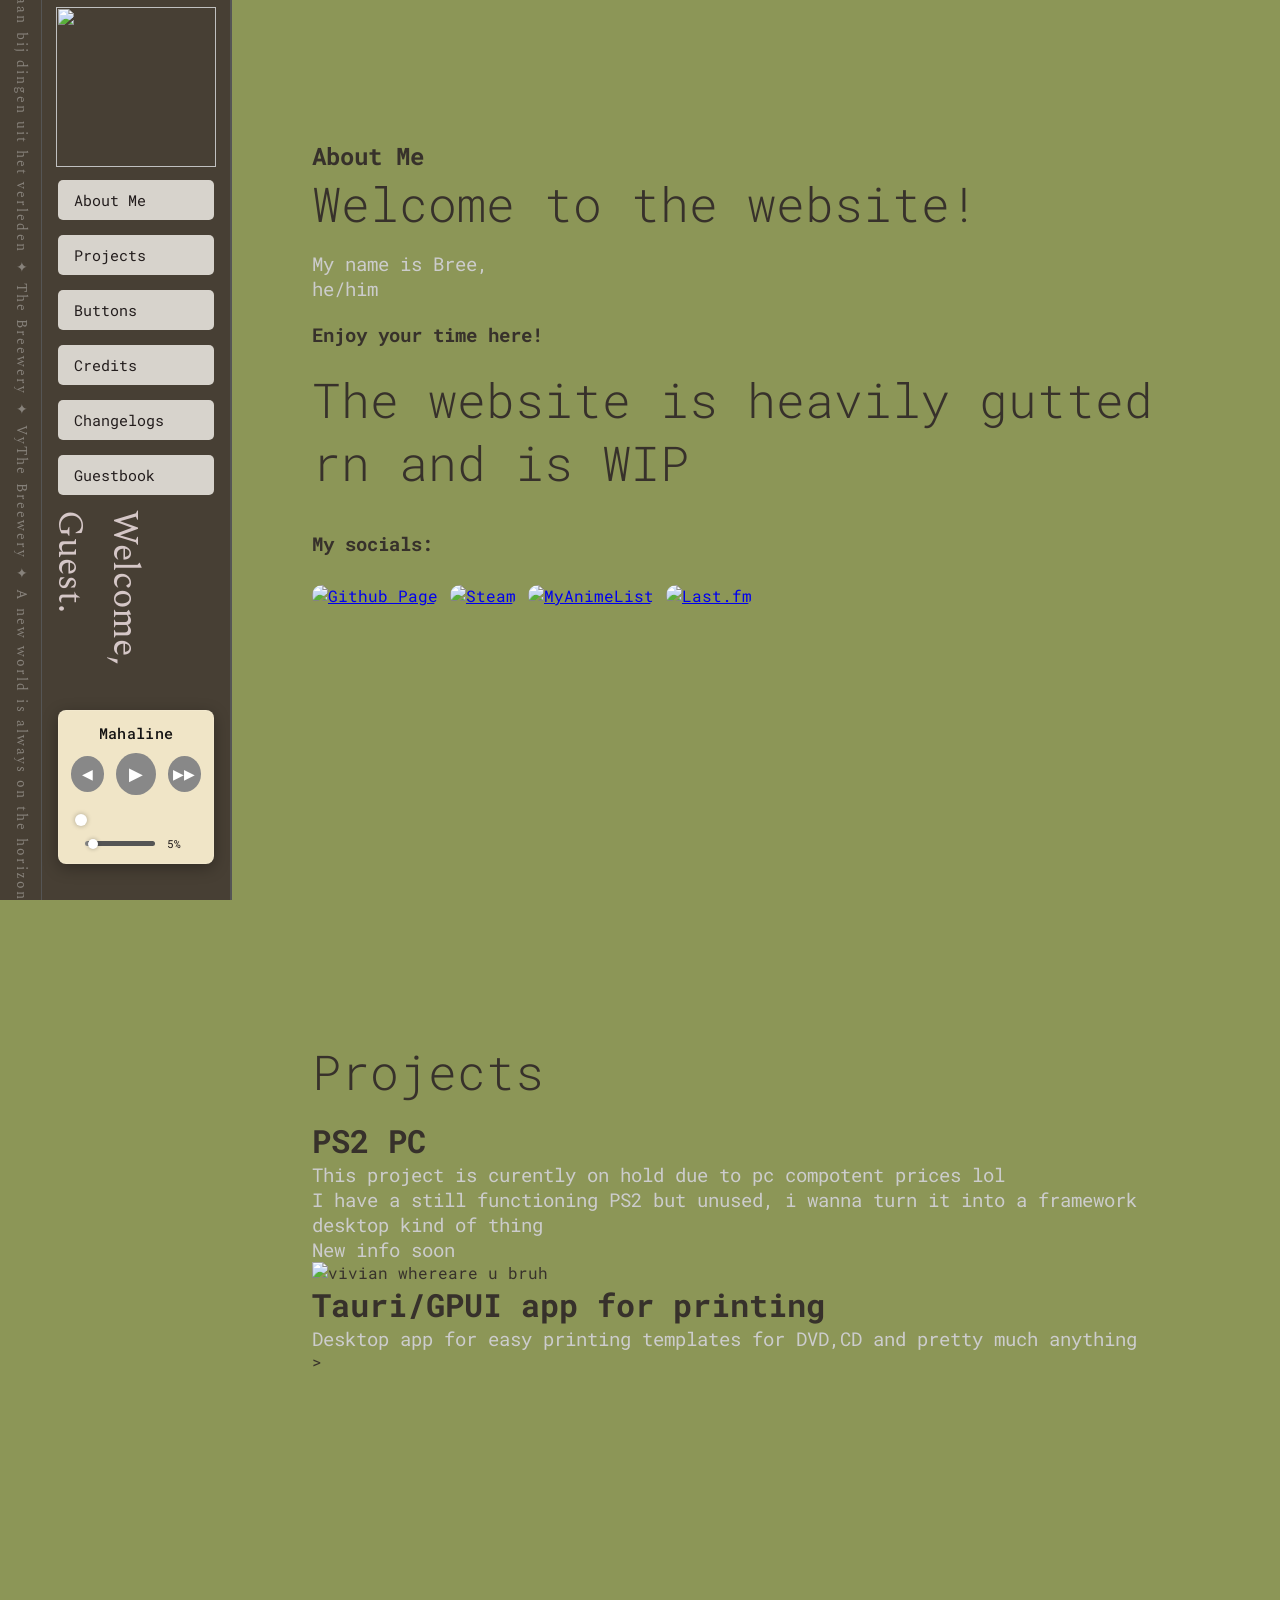
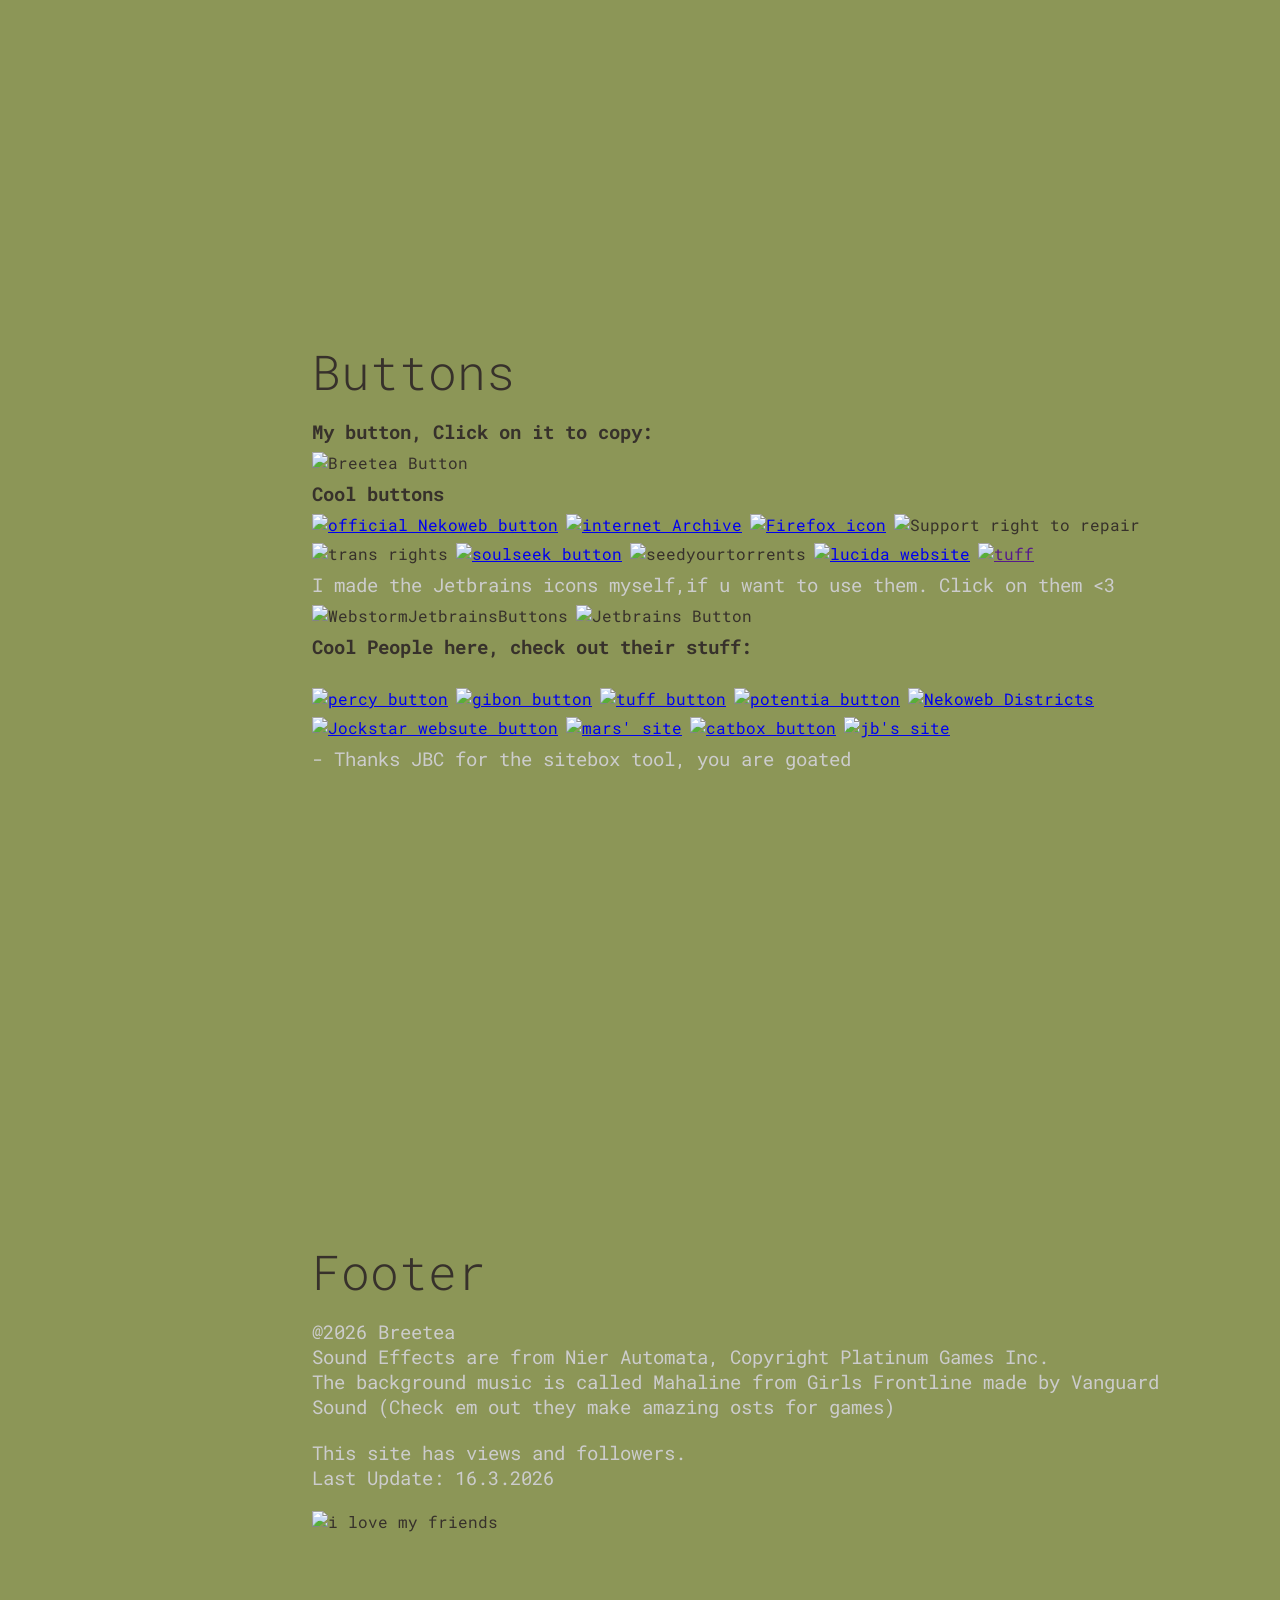
==== commit 3e0bae99: "new updates for code, added navigation.js file for vievport stuff" ====
--- a/index.html
+++ b/index.html
@@ -32,8 +32,8 @@
                 <div class="spin-bg-sidebar">
                     <img src="assets/staticpicspin.png" class="spinner-img-sidebar" alt="">
                 </div>
-                <p class="sidebar-text">New World</p>
-                <button class="sidebar-toggle" type="button" aria-label="Toggle navigation" aria-expanded="false" aria-controls="sidebar-menu">
+                <p class="sidebar-text">Welcome, Guest.</p>
+                <button class="sidebar-toggle" type="button" aria-label="Toggle navigation" aria-expanded="true" aria-controls="sidebar-menu">
                     <span aria-hidden="true">☰</span>
                 </button>
             </div>
--- a/style.css
+++ b/style.css
@@ -37,8 +37,9 @@
     height: 100vh;
     border-right: 2px solid #555;
     background-color: #473f34;
-    overflow: hidden;
-    padding-top: 7.5%;
+    overflow-x: hidden;
+    overflow-y: auto;
+    padding-top: clamp(80px, calc(17vw + 20px), 180px);
 }
 
 .sidebar-header,
@@ -77,8 +78,8 @@
     font-family: Spectral, serif;
     writing-mode: vertical-rl;
     text-orientation: mixed;
-    font-size: clamp(1rem, 5.5vh, 7rem);
-    font-weight: 600;
+    font-size: clamp(1rem, 4vh, 7rem);
+    font-weight: 400;
     margin-bottom: 30px;
     margin-top: auto;
     margin-right: 50%;
@@ -692,6 +693,7 @@
         display: inline-flex;
         align-items: center;
         justify-content: center;
+        order: 3;
         flex: 0 0 36px;
         width: 36px;
         height: 36px;
@@ -709,6 +711,10 @@
         outline-offset: 3px;
     }
 
+    .sidebar:not(.menu-ready) .sidebar-toggle {
+        display: none;
+    }
+
     .sidebar-menu {
         display: grid;
         grid-template-rows: 1fr;
@@ -723,6 +729,11 @@
         gap: 12px;
         min-height: 0;
         overflow: hidden;
+        padding-top: 0;
+        transition: padding-top 0.35s ease;
+    }
+
+    .sidebar.is-open .sidebar-menu-inner {
         padding-top: 12px;
     }
 
@@ -749,6 +760,10 @@
         transition: grid-template-rows 0.35s ease, opacity 0.2s ease, visibility 0s linear 0.35s;
     }
 
+    .sidebar.menu-ready:not(.is-open) .sidebar-menu-inner {
+        padding-top: 0;
+    }
+
     .content {
         min-width: 0;
         padding: 32px 20px;
@@ -760,7 +775,8 @@
 }
 
 @media (prefers-reduced-motion: reduce) {
-    .sidebar-menu {
+    .sidebar-menu,
+    .sidebar-menu-inner {
         transition: none;
     }
 }
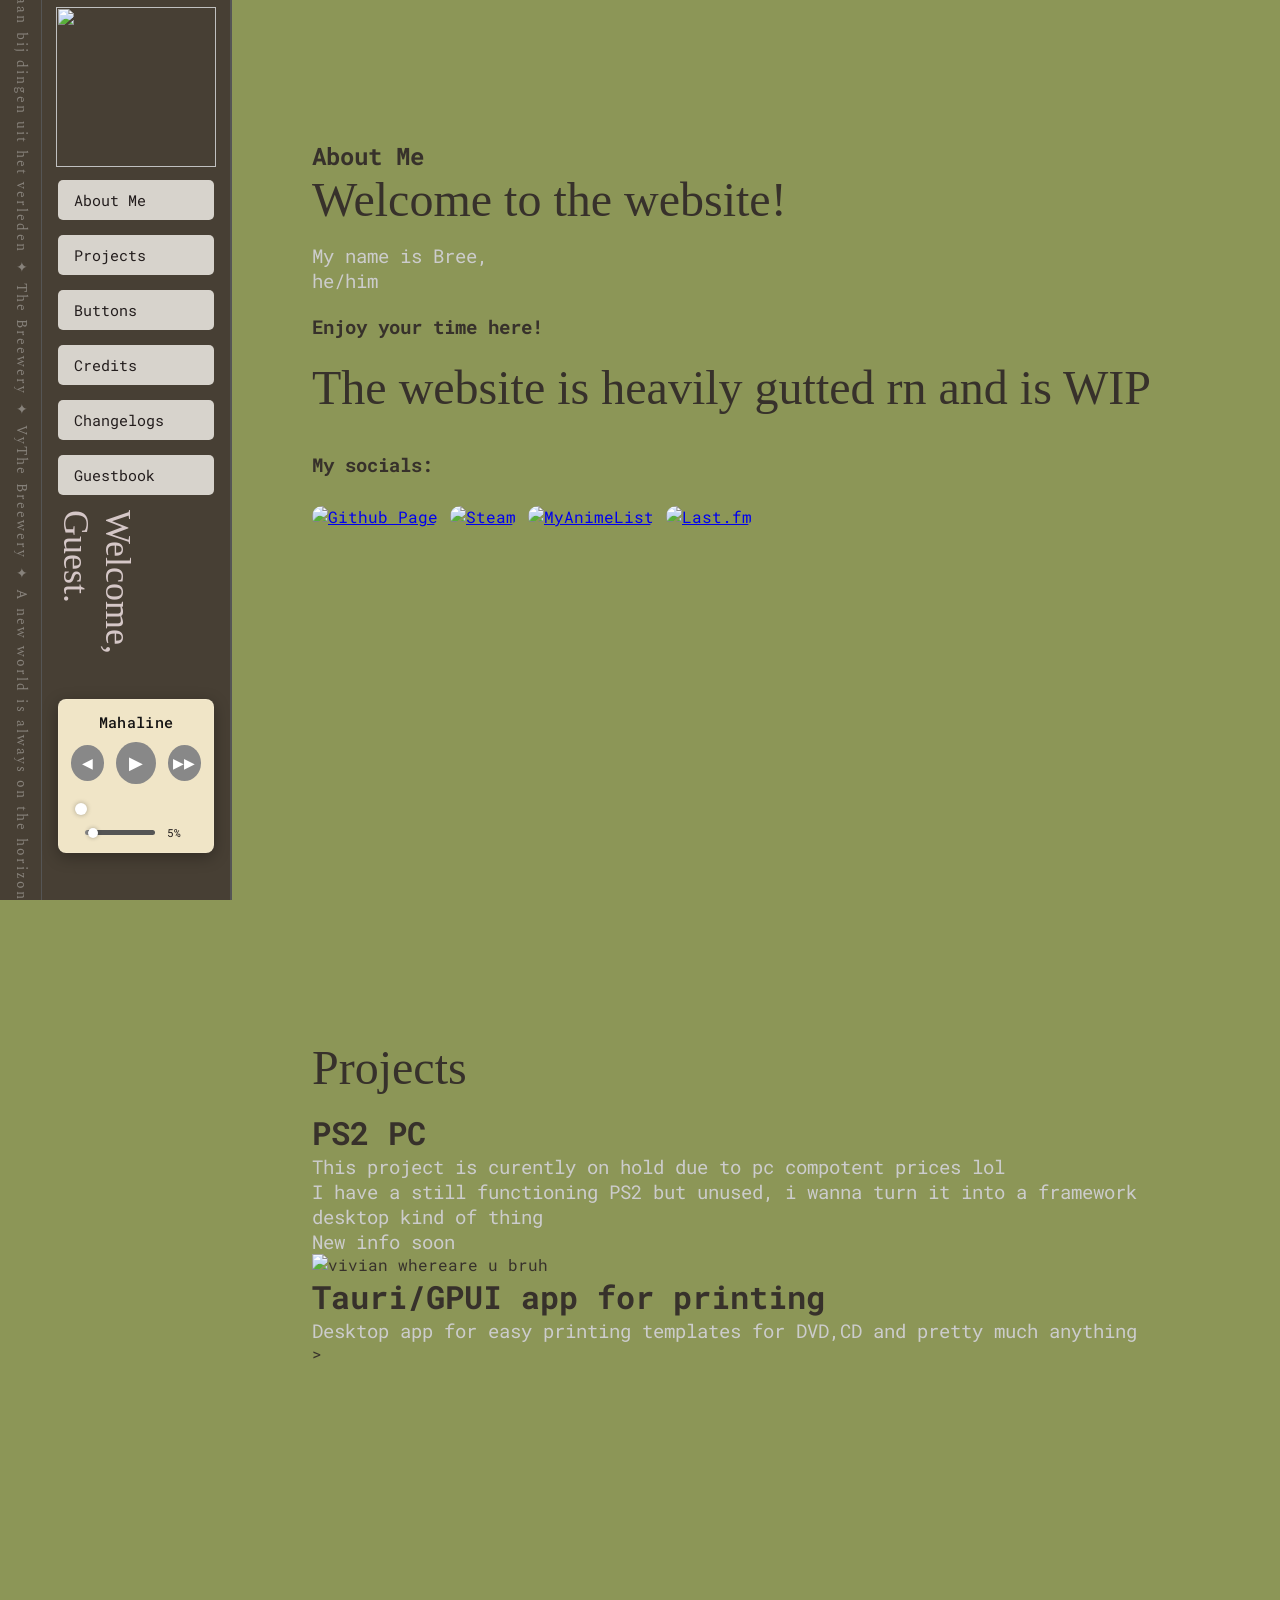
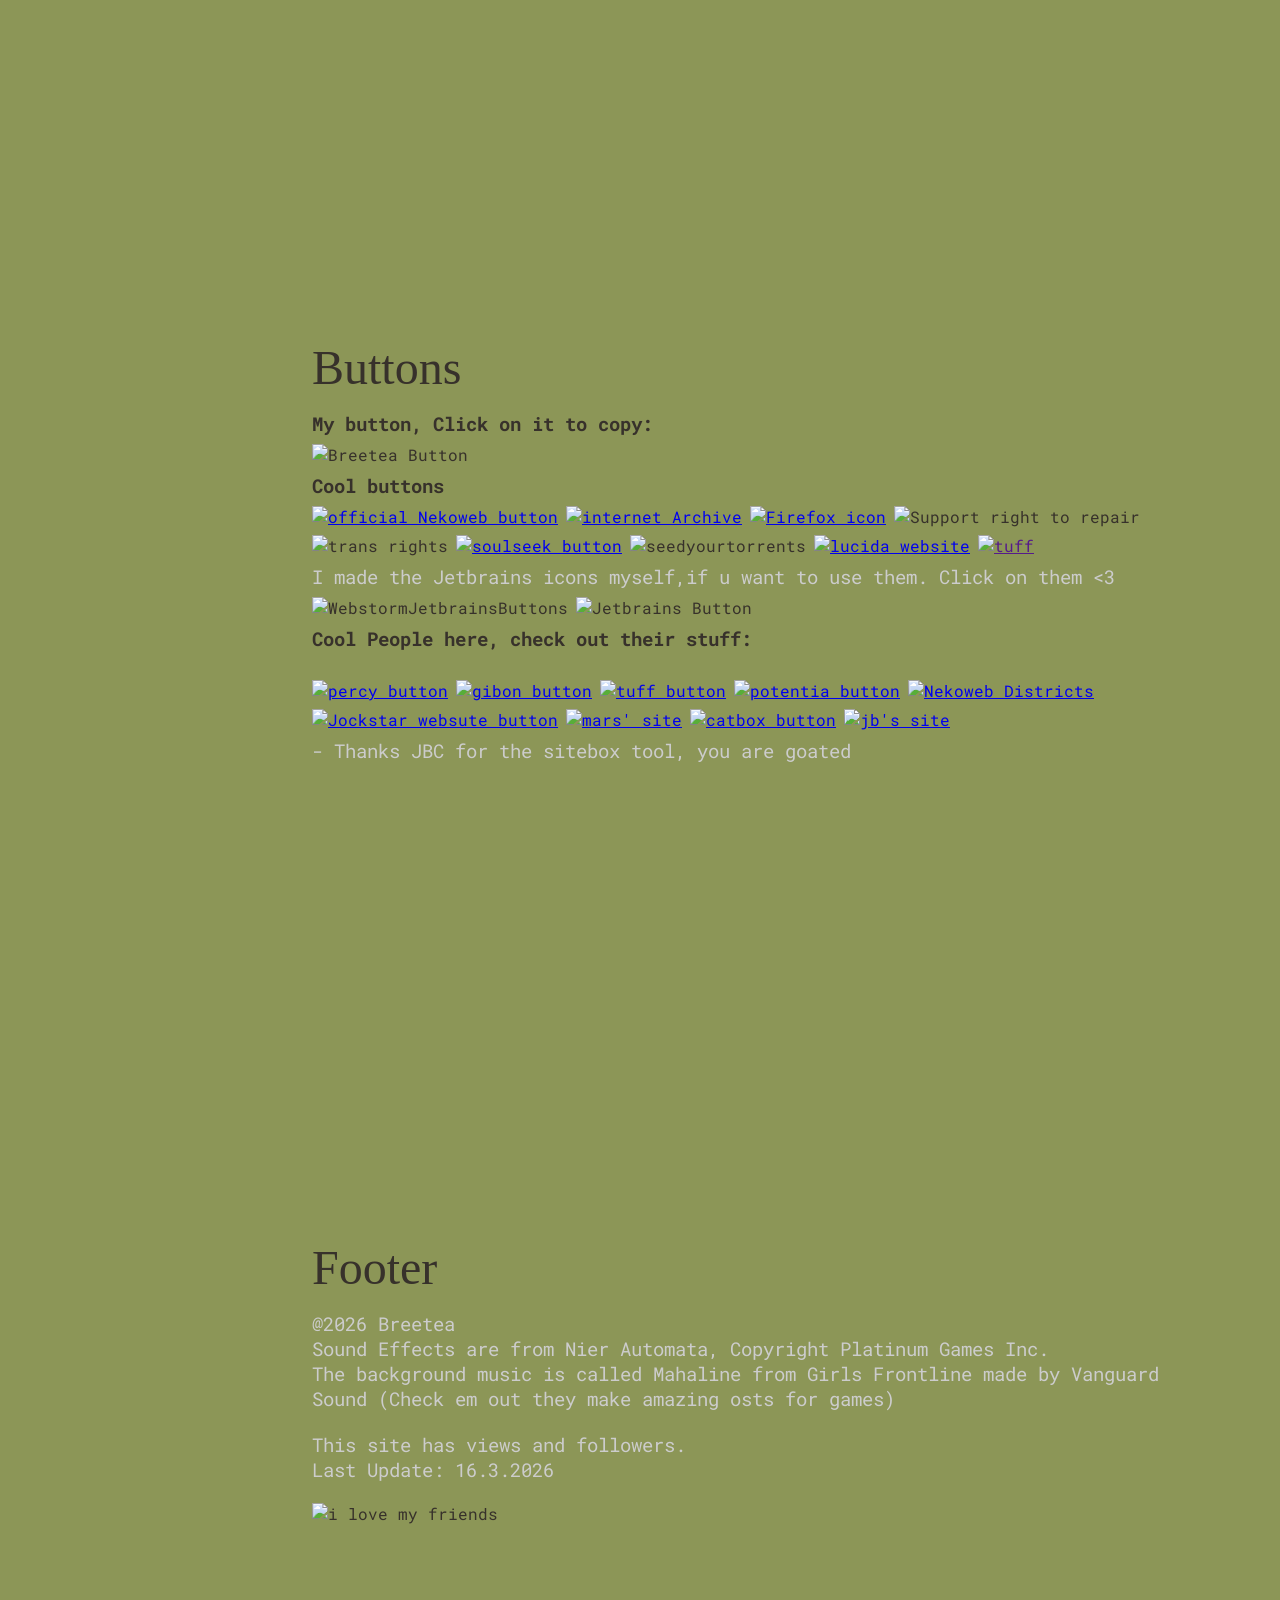
==== commit 3b71bd46: "added new font" ====
--- a/index.html
+++ b/index.html
@@ -32,7 +32,7 @@
                 <div class="spin-bg-sidebar">
                     <img src="assets/staticpicspin.png" class="spinner-img-sidebar" alt="">
                 </div>
-                <p class="sidebar-text">Welcome, Guest.</p>
+                <p class="sidebar-text" style="font-family: ' 5by7 ' ">Welcome, Guest.</p>
                 <button class="sidebar-toggle" type="button" aria-label="Toggle navigation" aria-expanded="true" aria-controls="sidebar-menu">
                     <span aria-hidden="true">☰</span>
                 </button>
--- a/style.css
+++ b/style.css
@@ -1,7 +1,16 @@
+@font-face {
+    font-family: ' 5by7 ';
+    src: url('assets/font/5by7.ttf');
+}
+
 * {
     margin: 0;
     padding: 0;
     box-sizing: border-box;
+}
+
+h2{
+    font-family: " 5by7 ";
 }
 
 body {
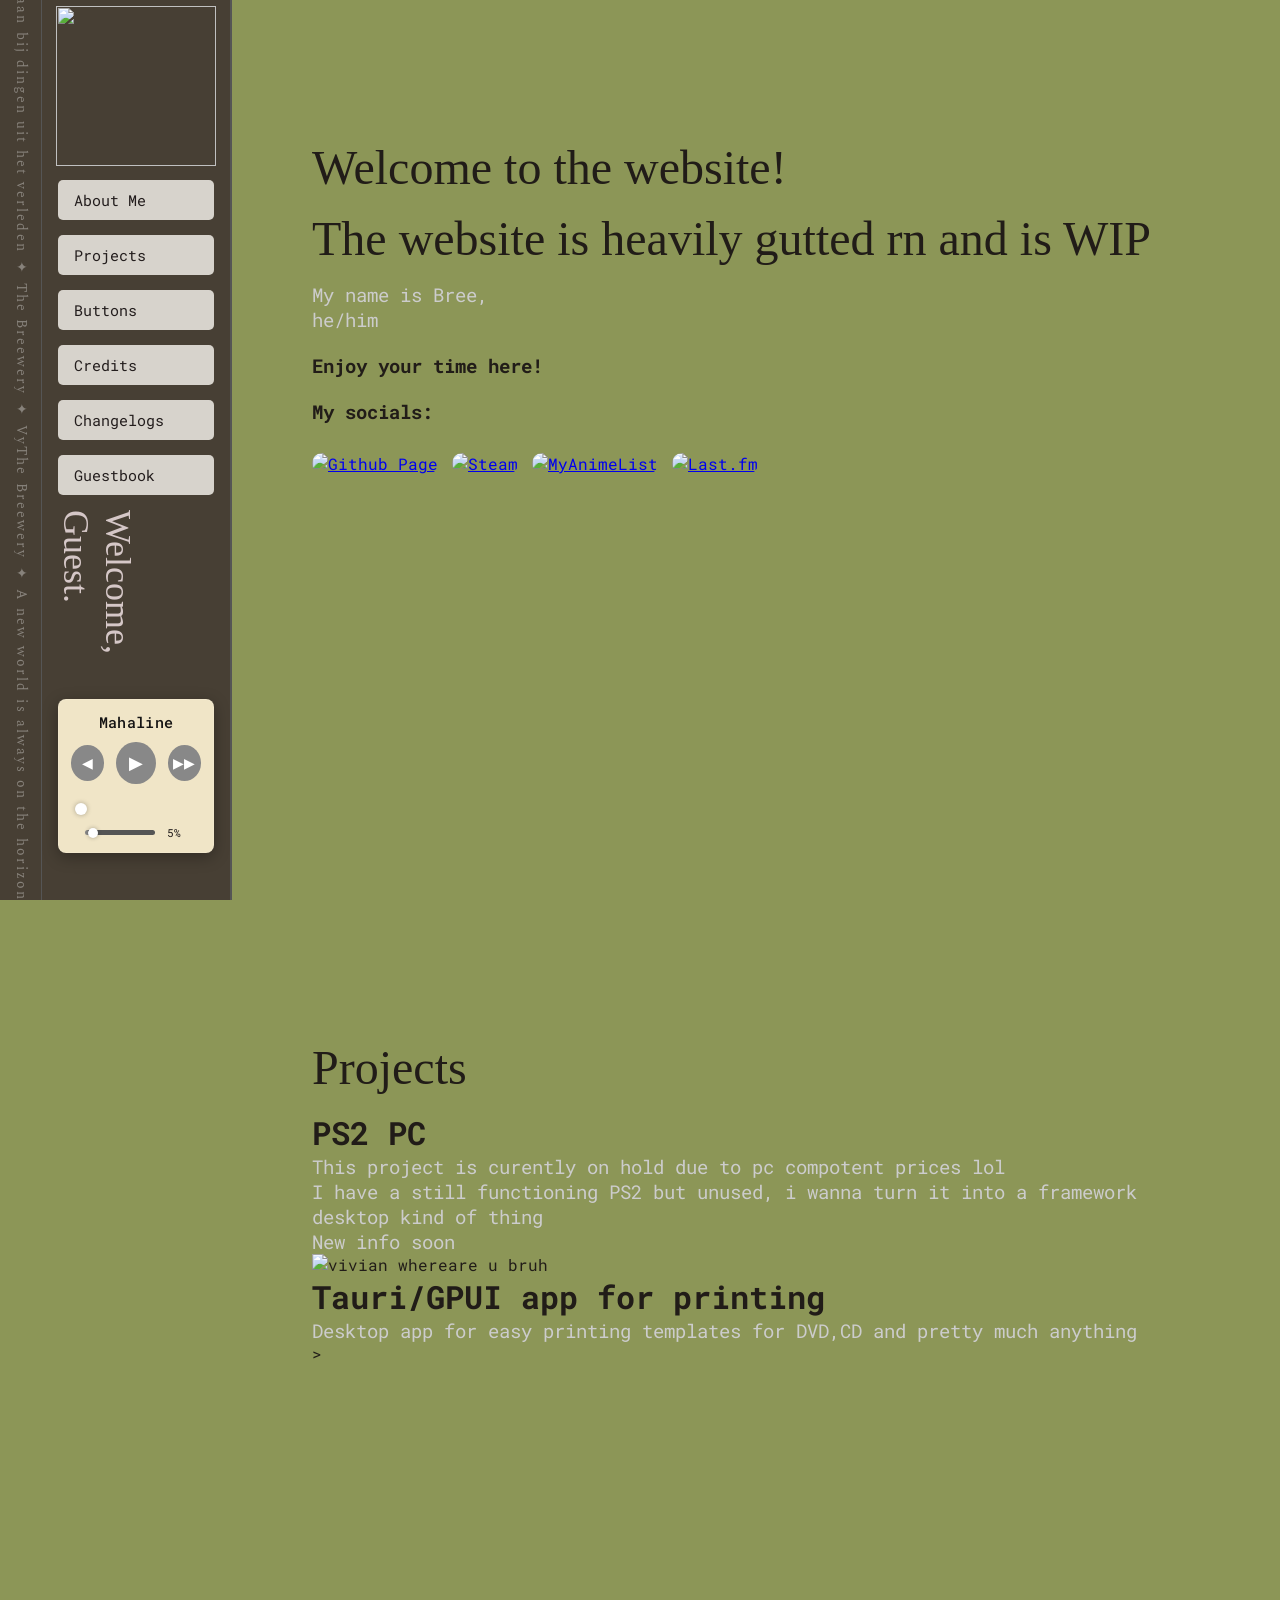
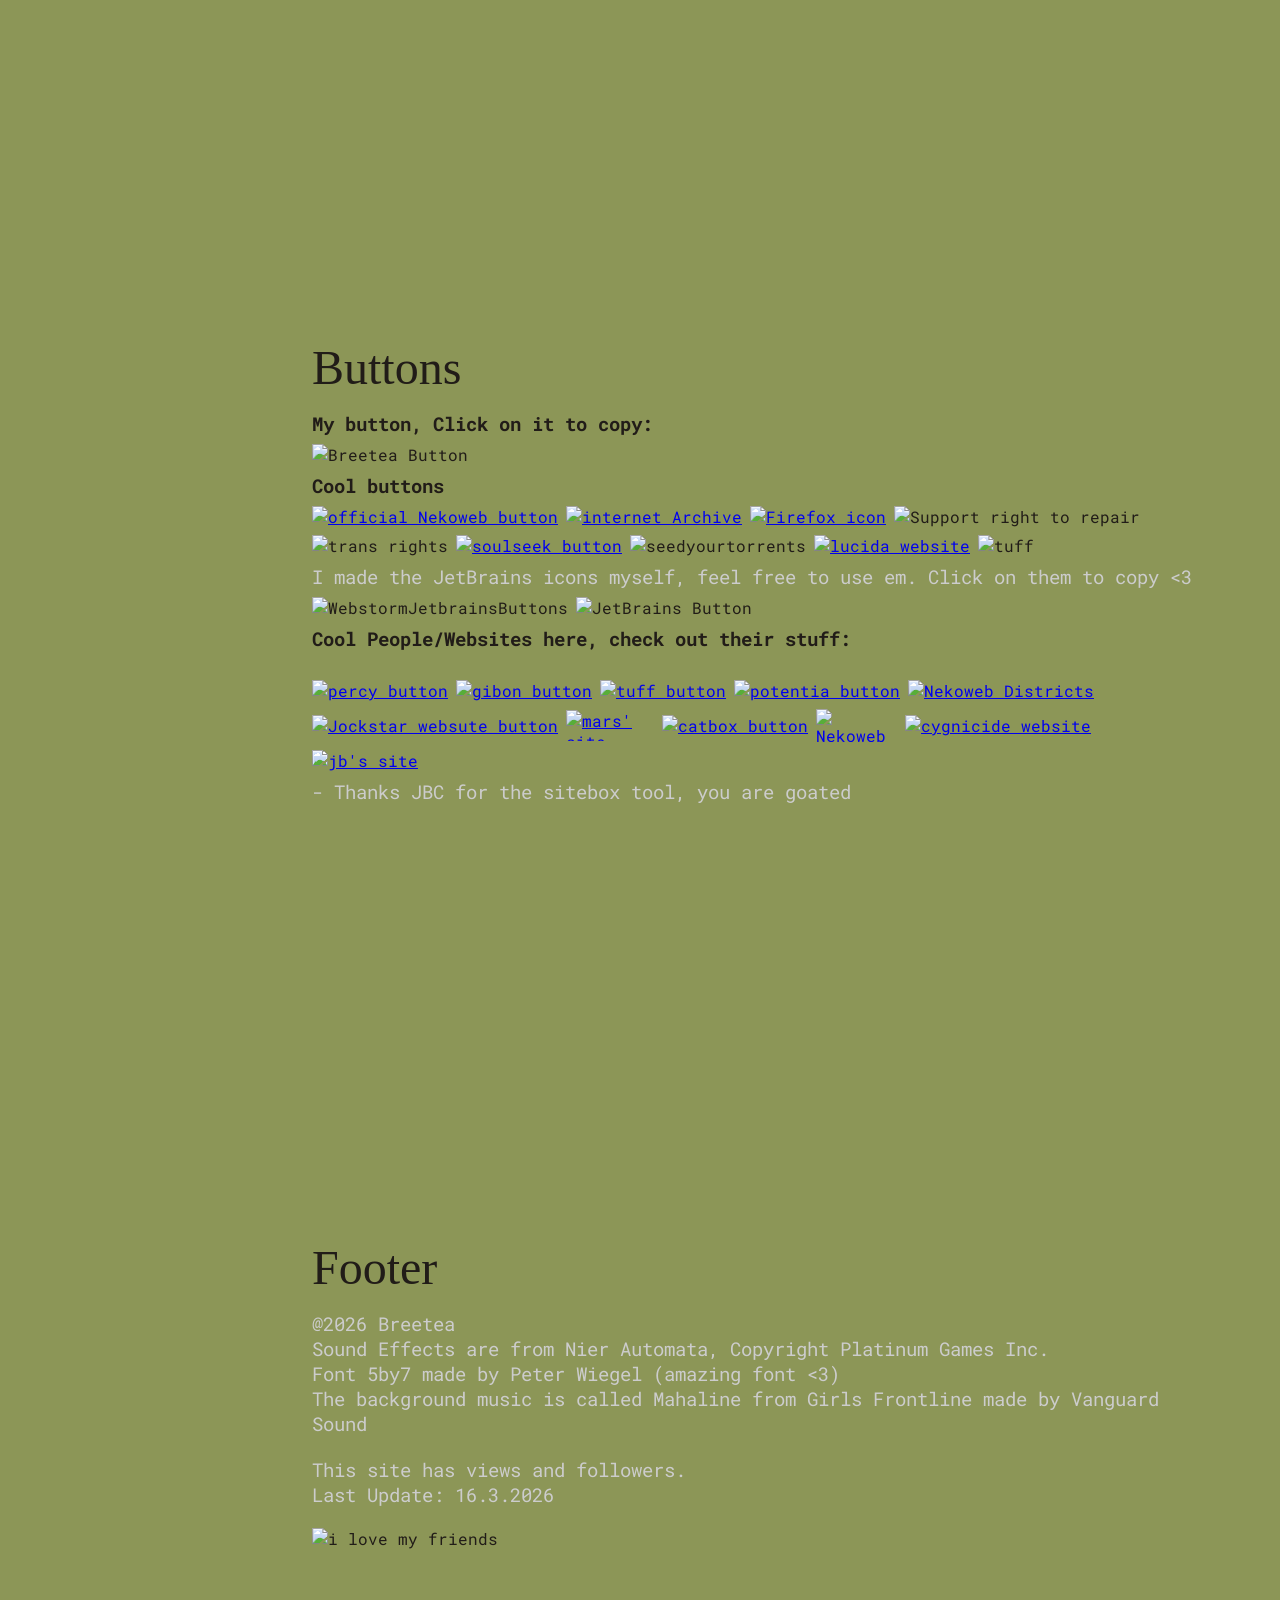
==== commit 49b935be: "changelog updates -Added more intreacibilty with buttons (sound effects) -Changed reposnsivnes with " ====
--- a/index.html
+++ b/index.html
@@ -14,6 +14,7 @@
 </head>
 <body>
 
+ <!--TODO add a new sound effect for the website, dont use mahaline or the other one -->
 <audio id="bg-audio" src="assets/audio/Mahaline.mp3" loop></audio>
 
     <div class="layout">
@@ -39,16 +40,16 @@
             </div>
             <div class="sidebar-menu" id="sidebar-menu">
                 <div class="sidebar-menu-inner">
-                    <div class="sidebar-menu-links">
-                        <a href="#about" class="nav-btn" data-sound="switch">About Me</a>
-                        <a href="#projects" class="nav-btn" data-sound="switch">Projects</a>
-                        <a href="#buttons" class="nav-btn" data-sound="switch">Buttons</a>
-                        <a href="#credits" class="nav-btn" data-sound="switch">Credits</a>
-                        <a href="changelog.html" class="nav-btn" data-sound="switch">Changelogs</a>
-                        <a href="https://breetea.atabook.org/" target="_blank" class="nav-btn" data-sound="switch">Guestbook</a>
+                    <div class="sidebar-menu-links" data-sound="click">
+                        <a href="#about" class="nav-btn" >About Me</a>
+                        <a href="#projects" class="nav-btn" >Projects</a>
+                        <a href="#buttons" class="nav-btn" >Buttons</a>
+                        <a href="#credits" class="nav-btn" >Credits</a>
+                        <a href="changelog.html" class="nav-btn" >Changelogs</a>
+                        <a href="https://breetea.atabook.org/" target="_blank" class="nav-btn">Guestbook</a>
                     </div>
 
-                    <!-- TODO: Completly rework the player, New icons and Design needed -->
+                    <!-- TODO: Completly rework the player, New icons and Design needed, Could add a new cursor fior funsies-->
                     <div class="audio-player-sidebar">
                         <div class="song-title-sidebar" id="song-title">Mahaline</div>
 
@@ -78,33 +79,31 @@
         </div>
 
         <section id="about">
-            <h1>About Me</h1>
             <h2>Welcome to the website!</h2>
+
+            <h2>The website is heavily gutted rn and is WIP </h2>
             <p>My name is Bree, </p>
             <p>he/him</p>
             &nbsp;
             <h3>Enjoy your time here!</h3>&nbsp;
-            <h2> The website is heavily gutted rn and is WIP</h2>
-
-
-
             &nbsp;
             <h3> My socials: </h3> &nbsp;
 
-            <div class="socials-row">
-                <a href="https://github.com/BreeTea" target="_blank" data-sound="confirm">
+            <div class="socials-row" data-sound="cancel">
+                <a href="https://github.com/BreeTea" target="_blank">
                     <img src="assets/icons/github.png" alt="Github Page" class="social-icon">
                 </a>
-                <a href="https://steamcommunity.com/id/Breetea/" target="_blank" data-sound="confirm">
+                <a href="https://steamcommunity.com/id/Breetea/" target="_blank" >
                     <img src="assets/icons/steam.png" alt="Steam" class="social-icon">
                 </a>
-                <a href="https://myanimelist.net/profile/Breetea" target="_blank" data-sound="confirm">
+                <a href="https://myanimelist.net/profile/Breetea" target="_blank" >
                     <img src="assets/icons/myanimelist_logo_icon_248409.png" alt="MyAnimeList" class="social-icon">
                 </a>
-                <a href="https://www.last.fm/user/BreewedTea" target="_blank" data-sound="confirm">
+                <a href="https://www.last.fm/user/BreewedTea" target="_blank" >
                     <img src="assets/icons/lastfmlogo1_83690.png" alt="Last.fm" class="social-icon">
                 </a>
             </div>
+
 
 
         </section>
@@ -118,7 +117,7 @@
             <p> I have a still functioning PS2 but unused, i wanna turn it into a framework desktop kind of thing</p>
             <p> New info soon</p>
             <div>  <img src="assets/vivian-vivian-zzz.gif" alt="vivian whereare u bruh" class="vivian-gif" data-sound="aaaa"> </div>
-
+            <!--TODO add a bit better formating for projects tab -->
             <h3 style="font-size: 200% "> Tauri/GPUI app for printing</h3>
             <p> Desktop app for easy printing templates for DVD,CD and pretty much anything</p>>
 
@@ -130,50 +129,52 @@
         <section id="buttons">
             <h2>Buttons</h2>
 
-            <h3 id="copynotif" style="color: #eba678" ></h3>
+
 
             <!--# follow class="follow-frame" title="Click here to follow <3" -->
             
                 <h3 >My button, Click on it to copy:</h3>
             <div class="buttons-row"> 
-                <a><img src="assets/buttons/Breebutton.gif" onclick="copyCode(1)" alt="Breetea Button">  </a>
-
+                <a><img src="assets/buttons/Breebutton.gif" onclick="copyCode(1)" alt="Breetea Button" data-sound="confirm">  </a>
+               <br>  <h3 id="copynotif" style="color: #0039a3" ></h3> <!--#eba687 -->
             </div>
 
 
                 <h3> Cool buttons </h3>
-                <div class="buttons-row">
-                    <a href="https://nekoweb.org/"><img src="https://nekoweb.org/assets/buttons/button6.gif" alt="official Nekoweb button"></a>
-                    <a href="https://archive.org"> <img src="assets/buttons/internet-archive.png" alt="internet Archive"> </a>
+                <div class="buttons-row" data-sound="cancel">
+                    <a href="https://nekoweb.org/" target="_blank"><img src="https://nekoweb.org/assets/buttons/button6.gif" alt="official Nekoweb button"></a>
+                    <a href="https://archive.org" target="_blank"> <img src="assets/buttons/internet-archive.png" alt="internet Archive"> </a>
                     <a href="https://www.firefox.com" target="_blank"> <img src="assets/buttons/firefox4.gif" alt="Firefox icon"> </a>
                     <a> <img src="assets/buttons/e18.gif" alt="Support right to repair"> </a>
                     <a><img src="assets/buttons/aLNEopZsGj-88.webp" alt="trans rights"> </a>
-                    <a href="https://www.slsknet.org" ><img src="assets/buttons/soulseek.gif" alt="soulseek button"> </a>
+                    <a href="https://www.slsknet.org" target="_blank" ><img src="assets/buttons/soulseek.gif" alt="soulseek button"> </a>
                     <a><img src="assets/buttons/seedyourtorrents.gif" alt="seedyourtorrents"> </a>
                     <a href="https://lucida.to" target="_blank"><img src="https://lucida.to/buttons/88x31.gif" alt="lucida website"></a>
-                    <a href=""><img src="https://opiates.garden/assets/button2.png" alt="tuff"></a>
-
-
-                </div>
-
-                <p> I made the Jetbrains icons myself,if u want to use them. Click on them <3 </p>
-                <div class="buttons-row">
+                    <a><img src="https://opiates.garden/assets/button2.png" alt="tuff"></a>
+
+
+                </div>
+
+                <p> I made the JetBrains icons myself, feel free to use em. Click on them to copy <3 </p>
+                <div class="buttons-row" data-sound="confirm">
                     <a> <img src="assets/buttons/WBjetbrains-madebybreewedtea.gif" alt="WebstormJetbrainsButtons" onclick="copyCode(2)"></a>
 
-                    <a> <img src="assets/buttons/jetbrainside-madebybreewedtea.gif" alt="Jetbrains Button" onclick="copyCode(3)"> </a>
-
-                </div>
-
-                <h3>Cool People here, check out their stuff: </h3>&nbsp;
-                <div class="buttons-row">
-                    <a href="https://percycho.nekoweb.org/" target="_blank"><img src= "https://percycho.nekoweb.org/images/percycho-streetlight-button.gif" alt="percy button"/></a>
+                    <a> <img src="assets/buttons/jetbrainside-madebybreewedtea.gif" alt="JetBrains Button" onclick="copyCode(3)"> </a>
+
+                </div>
+
+                <h3>Cool People/Websites here, check out their stuff: </h3>&nbsp;
+                <div class="buttons-row buttons-grid" data-sound="cancel">
+                    <a href="https://percycho.nekoweb.org/" target="_blank"  ><img src= "https://percycho.nekoweb.org/images/percycho-streetlight-button.gif" alt="percy button"/></a>
                     <a href="https://opiates.garden/" target="_blank"><img src="https://opiates.garden/assets/button5.gif" alt="gibon button"></a>
                     <a href="https://reduxflakes.nekoweb.org" target="_blank"><img src="https://reduxflakes.nekoweb.org/img/hcl6TIROJn-88.webp" alt="tuff button"></a>
                     <a href='https://potentia.moe' target="_blank"><img src='https://potentia.moe/img/tm.gif' title='potentia.moe' alt="potentia button"></a>
-                    <a href="https://districts.nekoweb.org/"><img alt="Nekoweb Districts" src="https://districts.nekoweb.org/img/districts002.png"></a>
-                    <a href="https://jockstar.nekoweb.org/" > <img alt="Jockstar websute button" src="https://jockstar.nekoweb.org/buttons/jsb.gif"> </a>
+                    <a href="https://districts.nekoweb.org/" target="_blank"><img alt="Nekoweb Districts" src="https://districts.nekoweb.org/img/districts002.png"></a>
+                    <a href="https://jockstar.nekoweb.org/" target="_blank"> <img alt="Jockstar websute button" src="https://jockstar.nekoweb.org/buttons/jsb.gif"> </a>
                     <a href="https://mars.nekoweb.org/?button" target="_blank"><img src="https://mars.nekoweb.org/assets/buttons/button0.gif" alt="mars' site" width="88" height="31"></a>
                     <a href="https://gucio.nekoweb.org" target="_blank" ><img src="https://files.catbox.moe/miez0h.png" alt="catbox button"></a>
+                    <a href="https://wiki.nekoweb.org/" target="_blank"><img src="https://wiki.nekoweb.org/button.png" width="81" height="33" alt="Nekoweb Wiki"></a>
+                    <a href="https://cygnicide.nekoweb.org/"><img src="https://cygnicide.nekoweb.org/assets/images/cygnicidebutton.gif" alt="cygnicide website"></a>
                     <a href="https://jbc.lol" target="_blank"><img src="https://jbc.lol/sitebutton2.png" alt="jb's site" style="image-rendering: pixelated;"/></a>
 
                     </div>
@@ -185,7 +186,8 @@
             <h2>Footer</h2>
             <p>@2026 Breetea</p>
             <p> Sound Effects are from Nier Automata, Copyright Platinum Games Inc. </p>
-            <p> The background music is called Mahaline from Girls Frontline made by Vanguard Sound (Check em out they make amazing osts for games)</p>&nbsp;
+            <p> Font 5by7 made by Peter Wiegel (amazing font <3)</p>
+            <p> The background music is called Mahaline from Girls Frontline made by Vanguard Sound</p>&nbsp;
 
 
             <p>This site has <!--# views --> views and <!--# followers --> followers.</p>
@@ -220,4 +222,4 @@
     });
 </script>
 </body>
-</html>+</html>
--- a/style.css
+++ b/style.css
@@ -15,7 +15,7 @@
 
 body {
     background-color: #8c9657;
-    color: #37312b; /* #f0e5c7 use this one if u feel chinese, #ecebe1 */
+    color: #211c18; /* #f0e5c7 use this one if u feel chinese, #ecebe1, #37312b - black grey*/
     font-family: Roboto Mono, monospace;
     min-height: 100vh;
     /*cursor: url('assets/cursor/cursor.cur'), auto*/
@@ -175,7 +175,7 @@
     position: absolute;
     top: 1%;
     left: 50%;
-    margin-block: -2px;
+    margin-block: -3px;
     transform: translateX(-50%);
     z-index: 0;
     pointer-events: none;
@@ -385,7 +385,7 @@
     display: flex;
     flex-direction: row;
     align-items: center;
-    gap: 12px;
+    gap: 14px;
     margin: 8px 0;
 }
 
@@ -438,6 +438,38 @@
     align-items: center;
     gap: 8px;
     margin: 8px 0;
+}
+
+/* ── Responsive Friends/Websites Grid ─────────── */
+/* On wide screens: flex row (same as other button rows)      */
+/* On narrow screens: switches to a tidy auto-fill grid       */
+.buttons-grid {
+    display: grid;
+    grid-template-columns: repeat(auto-fill, minmax(88px, 1fr));
+    gap: 8px;
+    align-items: center;
+}
+
+.buttons-grid a {
+    display: flex;
+    justify-content: center;
+    align-items: center;
+}
+
+.buttons-grid img {
+    display: block;
+    max-width: 100%;
+    height: auto;
+}
+
+/* Above 600 px: go back to a plain wrapping flex row */
+@media (min-width: 600px) {
+    .buttons-grid {
+        display: flex;
+        flex-direction: row;
+        flex-wrap: wrap;
+        align-items: center;
+    }
 }
 
 
@@ -788,4 +820,4 @@
     .sidebar-menu-inner {
         transition: none;
     }
-}+}
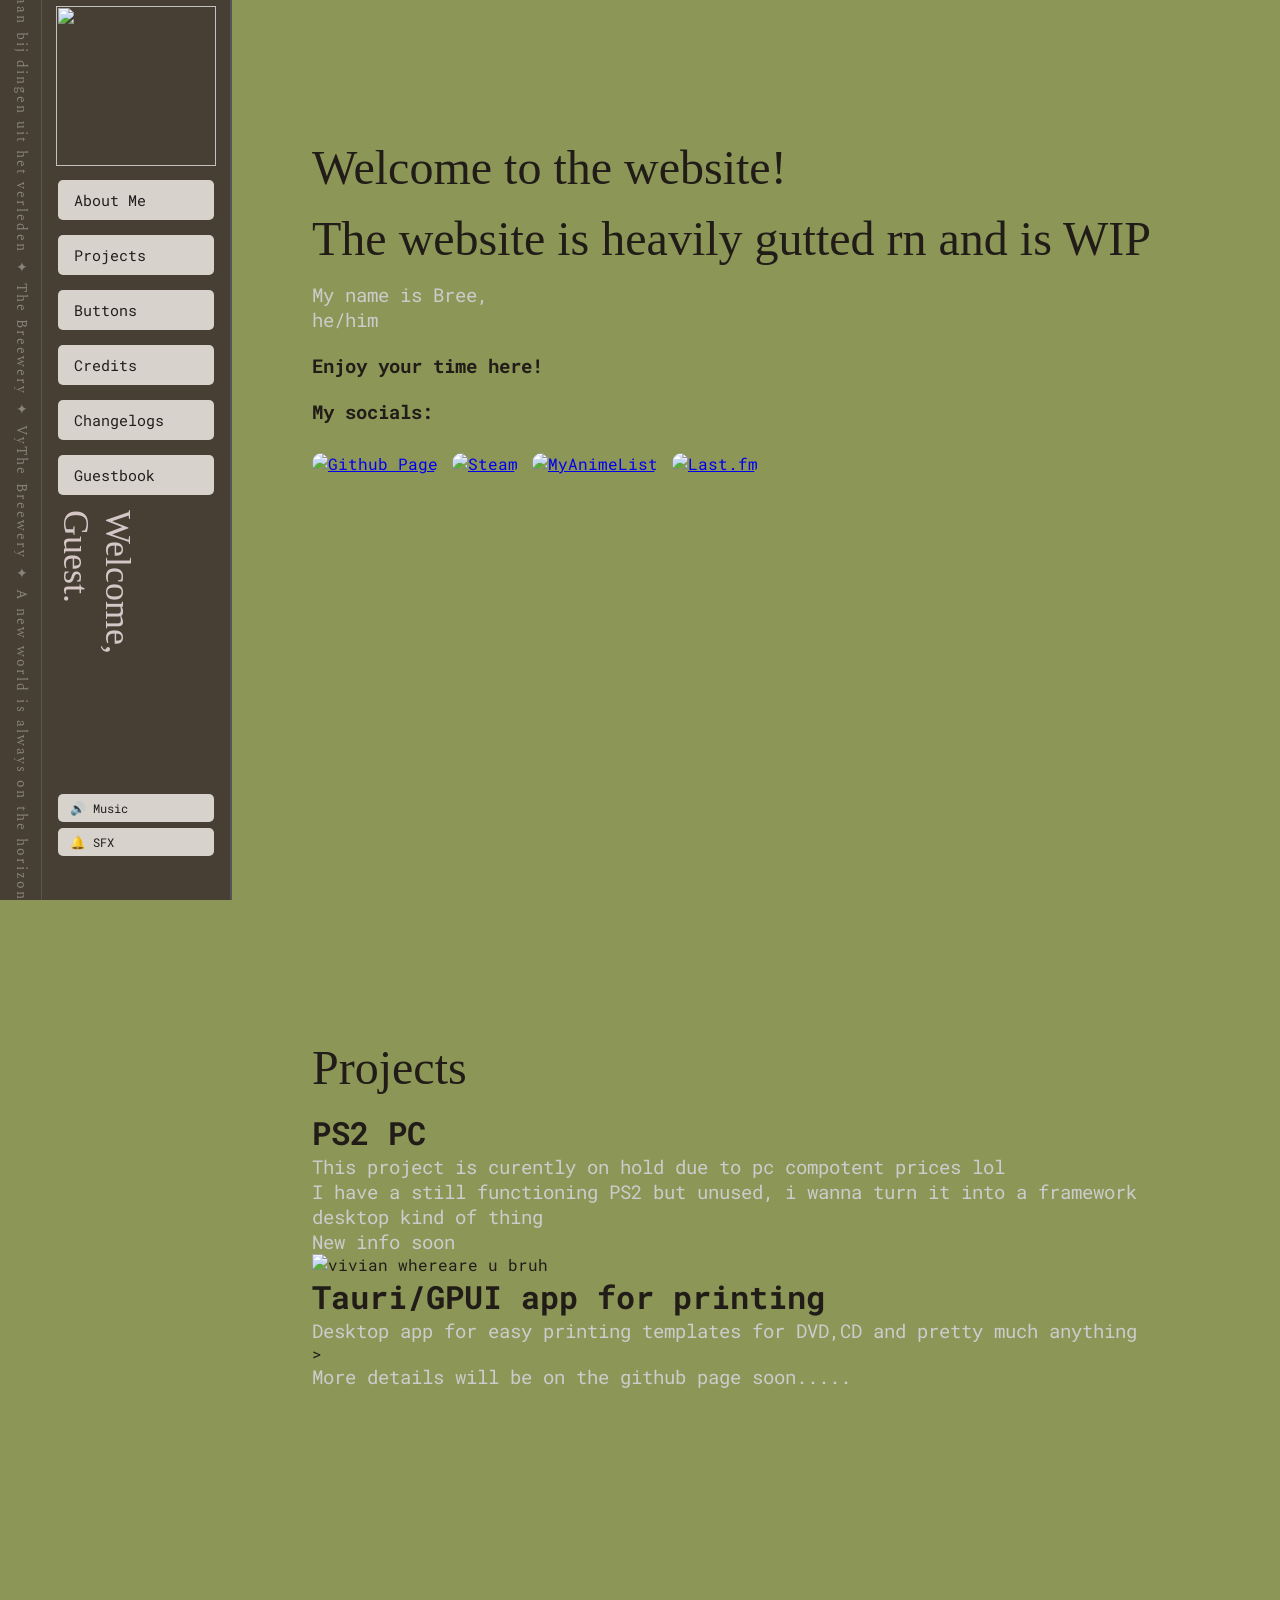
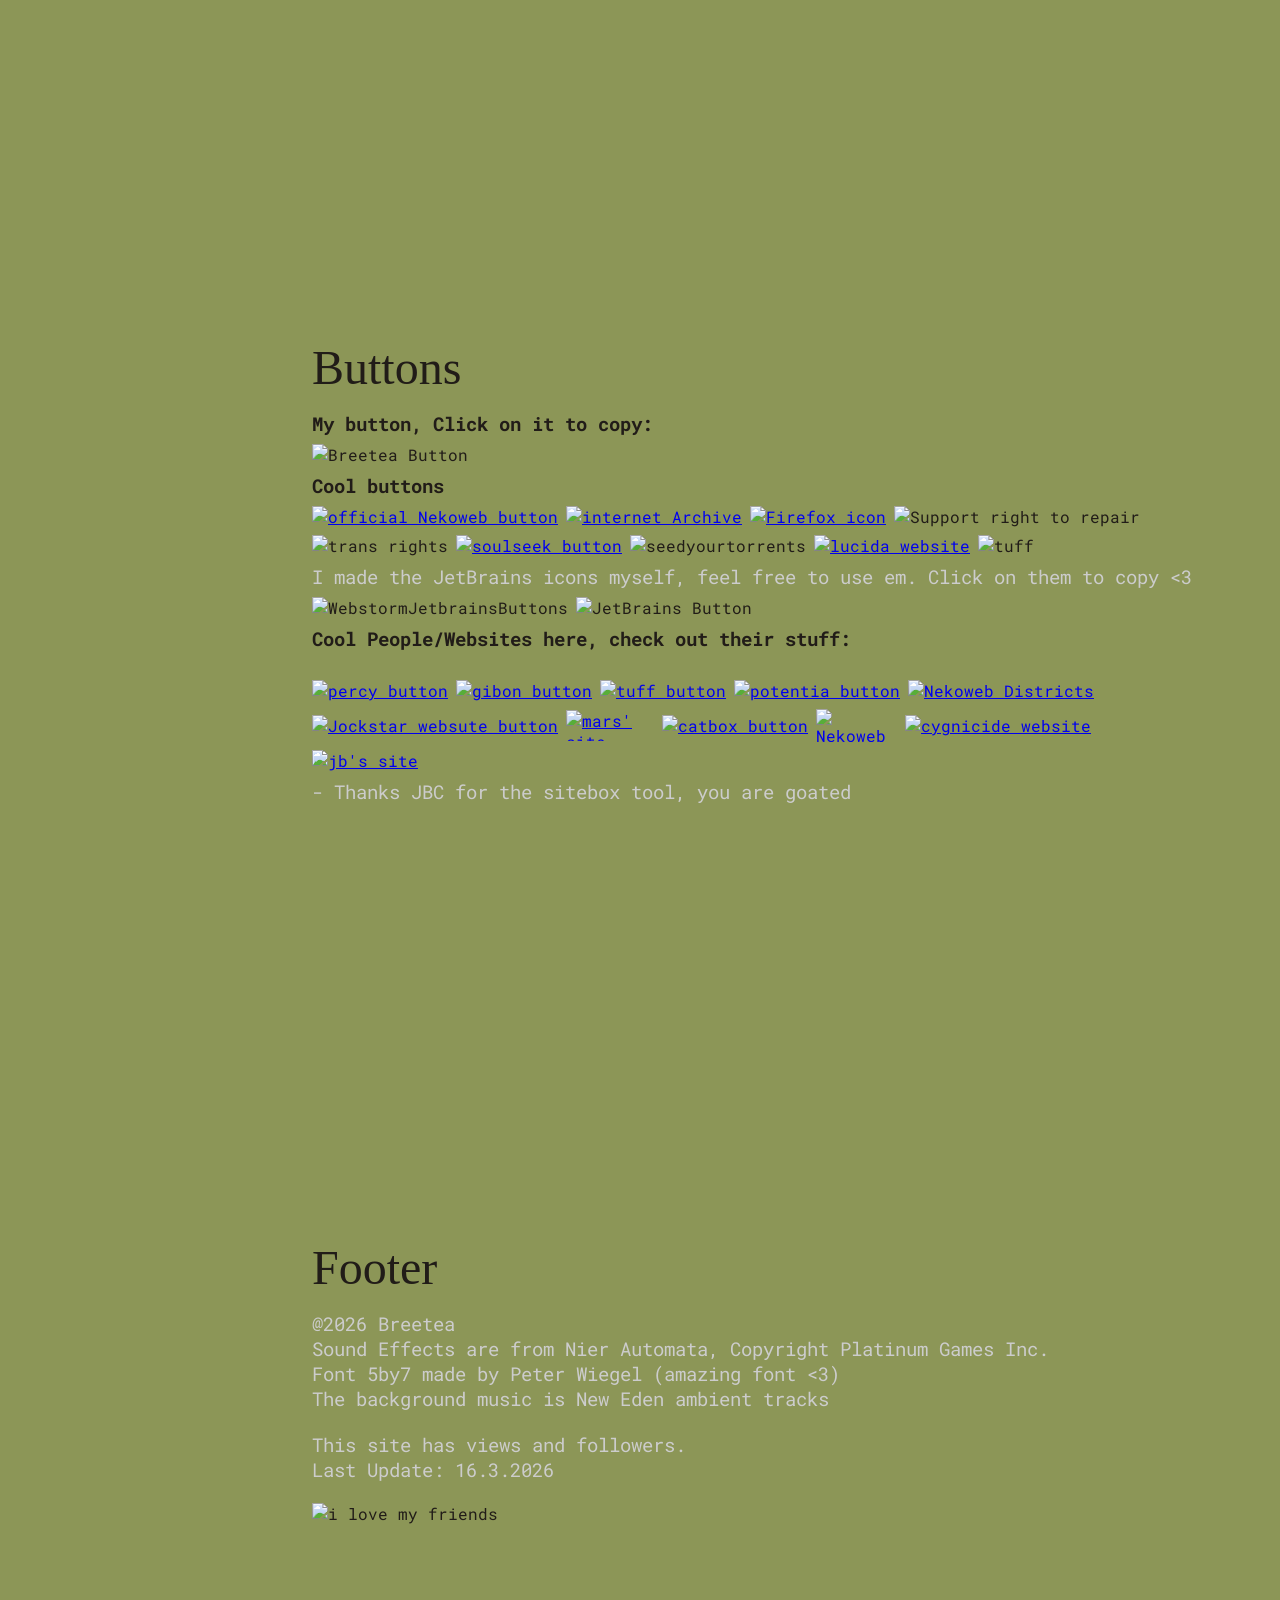
==== commit b57d117a: "changelog updates - redid audio player - new audio playback - changed couple snipets into a loop" ====
--- a/index.html
+++ b/index.html
@@ -14,15 +14,9 @@
 </head>
 <body>
 
- <!--TODO add a new sound effect for the website, dont use mahaline or the other one -->
-<audio id="bg-audio" src="assets/audio/Mahaline.mp3" loop></audio>
+    <div class="layout">
+        <!-- Sticky Sidebar -->
 
-    <div class="layout">
-
-            <!-- Audio Player removed from here - now in sidebar-ticker -->
-
-        <!-- Sticky Sidebar -->
-                <!-- Ticker strip (separate from sidebar nav) -->
             <div class="sidebar-ticker" aria-hidden="true">
                 <span>The Breewery ✦ The Breewery ✦ A new world is always on the horizon ✦ The Breewery ✦ Vieme vytvoriť budúcnosť pre každého ✦ The Breewery ✦ Het leven gaat verder, maar blijf nooit stilstaan bij dingen uit het verleden ✦ The Breewery ✦ VyThe Breewery ✦ A new world is always on the horizon ✦ The Breewery ✦ Vieme vytvoriť budúcnosť pre každého ✦ The Breewery ✦tvor dačo nové každý deň ✦ The Breewery ✦ Organize your life and see clearly ✦ The Breewery ✦ The Breewery ✦ </span>
             </div>
@@ -49,24 +43,9 @@
                         <a href="https://breetea.atabook.org/" target="_blank" class="nav-btn">Guestbook</a>
                     </div>
 
-                    <!-- TODO: Completly rework the player, New icons and Design needed, Could add a new cursor fior funsies-->
-                    <div class="audio-player-sidebar">
-                        <div class="song-title-sidebar" id="song-title">Mahaline</div>
-
-                        <div class="player-controls-sidebar">
-                            <button id="prev-btn" class="player-btn-sidebar" title="Previous song">◀</button>
-                            <button id="play-btn" class="player-btn-sidebar play-toggle-sidebar" title="Play/Pause">▶</button>
-                            <button id="next-btn" class="player-btn-sidebar" title="Next song">▶▶</button>
-                        </div>
-
-                        <div class="progress-bar-container-sidebar">
-                            <input type="range" id="progress-bar" class="progress-bar-sidebar" min="0" max="100" value="0">
-                        </div>
-
-                        <div class="volume-controls-sidebar">
-                            <input type="range" id="volume-slider" class="volume-slider-sidebar" min="0" max="100" value="5" title="Volume">
-                            <span id="volume-display" class="volume-display-sidebar">5%</span>
-                        </div>
+                    <div class="audio-mute-controls">
+                        <button id="music-mute-btn" class="mute-toggle-btn" title="Mute/Unmute Music">🔊 Music</button>
+                        <button id="sfx-mute-btn" class="mute-toggle-btn" title="Mute/Unmute SFX">🔔 SFX</button>
                     </div>
                 </div>
             </div>
@@ -118,8 +97,10 @@
             <p> New info soon</p>
             <div>  <img src="assets/vivian-vivian-zzz.gif" alt="vivian whereare u bruh" class="vivian-gif" data-sound="aaaa"> </div>
             <!--TODO add a bit better formating for projects tab -->
+
             <h3 style="font-size: 200% "> Tauri/GPUI app for printing</h3>
             <p> Desktop app for easy printing templates for DVD,CD and pretty much anything</p>>
+            <p> More details will be on the github page soon.....</p>
 
 
 
@@ -128,8 +109,6 @@
 
         <section id="buttons">
             <h2>Buttons</h2>
-
-
 
             <!--# follow class="follow-frame" title="Click here to follow <3" -->
             
@@ -184,10 +163,10 @@
 
         <section id="credits">
             <h2>Footer</h2>
-            <p>@2026 Breetea</p>
+            <p> @2026 Breetea</p>
             <p> Sound Effects are from Nier Automata, Copyright Platinum Games Inc. </p>
             <p> Font 5by7 made by Peter Wiegel (amazing font <3)</p>
-            <p> The background music is called Mahaline from Girls Frontline made by Vanguard Sound</p>&nbsp;
+            <p> The background music is New Eden ambient tracks </p>&nbsp;
 
 
             <p>This site has <!--# views --> views and <!--# followers --> followers.</p>
@@ -204,22 +183,5 @@
 
 <script src="navigation.js" defer></script>
 <script src="silly.js" type="module"></script>
-<script>
-    const bgAudio = document.getElementById('bg-audio');
-    const muteBtn = document.getElementById('mute-btn');
-
-    bgAudio.volume = 0.05;
-
-    // Start music on first interaction
-    document.addEventListener('click', () => {
-        if (bgAudio.paused) bgAudio.play().catch(() => {});
-    }, { once: true });
-
-    // Mute toggle
-    muteBtn.addEventListener('click', () => {
-        bgAudio.muted = !bgAudio.muted;
-        muteBtn.textContent = bgAudio.muted ? '🔇 Muted' : '🔊 Unmuted';
-    });
-</script>
 </body>
 </html>
--- a/style.css
+++ b/style.css
@@ -149,27 +149,6 @@
     color: #ccc;
 }
 
-/* ── Mute Button ─────────────────────────────── */
-.mute-btn {
-    position: fixed;
-    bottom: 24px;
-    left: 57px;
-    z-index: 100;
-    background-color: #888;
-    border: none;
-    border-radius: 999px;
-    padding: 10px 16px;
-    font-size: 1.2rem;
-    cursor: pointer;
-    transition: background-color 0.2s ease, box-shadow 0.2s ease;
-    color: #fff;
-}
-
-.mute-btn:hover {
-    background-color: #bbb;
-    box-shadow: 0 0 12px 4px rgba(255, 255, 255, 0.5);
-}
-
 /* ── Spinning Background Image (sidebar) ─────── */
 .spin-bg-sidebar {
     position: absolute;
@@ -223,152 +202,36 @@
     to   { transform: translateY(-30%); }
 }
 
-/* ── Audio Player in Sidebar ─────────────────── */
-/*TODO - Rework the new design of the player in the corner */
-.audio-player-sidebar {
+/* ── Mute toggle buttons in sidebar ─────────── */
+.audio-mute-controls {
+    display: flex;
+    flex-direction: column;
+    gap: 6px;
     width: 100%;
-    background-color: rgb(240, 229, 199);
-    border-radius: 8px;
-    padding: 12px;
-    box-shadow: 0 4px 16px rgba(0, 0, 0, 0.3);
-    border: 1px solid rgba(255, 255, 255, 0.1);
-    display: flex;
-    flex-direction: column;
-    gap: 10px;
+    order: 3;
+    margin-bottom: 12px;
+}
+
+.mute-toggle-btn {
+    display: block;
+    width: 100%;
+    padding: 6px 12px;
+    background-color: #d7d3cc;
+    color: #231d1d;
+    text-align: left;
+    border: none;
+    border-radius: 5px;
+    font-size: 0.78rem;
+    font-family: Roboto Mono, monospace;
+    cursor: pointer;
+    transition: background-color 0.2s ease, box-shadow 0.2s ease;
     position: relative;
-    z-index: 2;
-    margin-bottom: 20px;
-    order: 3;
-}
-
-.song-title-sidebar {
-    text-align: center;
-    font-size: 0.95rem;
-    font-weight: 500;
-    color: #151414;
-    font-family: Roboto Mono, monospace;
-    letter-spacing: 0.3px;
-}
-
-.player-controls-sidebar {
-    display: flex;
-    justify-content: center;
-    align-items: center;
-    gap: 12px;
-}
-
-.player-btn-sidebar {
-    background-color: #888;
-    border: none;
-    border-radius: 50%;
-    width: 36px;
-    height: 36px;
-    color: #fff;
-    font-size: 0.9rem;
-    cursor: pointer;
-    display: flex;
-    align-items: center;
-    justify-content: center;
-    transition: background-color 0.2s ease, transform 0.1s ease, box-shadow 0.2s ease;
-}
-
-.player-btn-sidebar:hover {
-    background-color: #aaa;
-    box-shadow: 0 0 10px 3px rgba(255, 255, 255, 0.25);
-    transform: scale(1.1);
-}
-
-.player-btn-sidebar:active {
-    transform: scale(0.95);
-}
-
-.play-toggle-sidebar {
-    width: 42px;
-    height: 42px;
-    font-size: 1.1rem;
-}
-
-.progress-bar-container-sidebar {
-    padding: 0 4px;
-}
-
-.progress-bar-sidebar {
-    width: 100%;
-    height: 5px;
-    border-radius: 999px;
-    background: linear-gradient(to right, #555 0%, #555 var(--value), #666 var(--value), #666 100%);
-    -webkit-appearance: none;
-    appearance: none;
-    outline: none;
-    cursor: pointer;
-}
-
-.progress-bar-sidebar::-webkit-slider-thumb {
-    -webkit-appearance: none;
-    appearance: none;
-    width: 12px;
-    height: 12px;
-    border-radius: 50%;
-    background-color: #fff;
-    cursor: pointer;
-    box-shadow: 0 0 5px rgba(0, 0, 0, 0.3);
-}
-
-.progress-bar-sidebar::-moz-range-thumb {
-    width: 12px;
-    height: 12px;
-    border-radius: 50%;
-    background-color: #fff;
-    cursor: pointer;
-    border: none;
-    box-shadow: 0 0 5px rgba(0, 0, 0, 0.3);
-}
-
-.volume-controls-sidebar {
-    display: flex;
-    align-items: center;
-    gap: 6px;
-    justify-content: center;
-}
-
-.volume-slider-sidebar {
-    width: 70px;
-    height: 5px;
-    border-radius: 999px;
-    background: linear-gradient(to right, #888 0%, #888 var(--value), #555 var(--value), #555 100%);
-    -webkit-appearance: none;
-    appearance: none;
-    outline: none;
-    cursor: pointer;
-}
-
-.volume-slider-sidebar::-webkit-slider-thumb {
-    -webkit-appearance: none;
-    appearance: none;
-    width: 10px;
-    height: 10px;
-    border-radius: 50%;
-    background-color: #fff;
-    cursor: pointer;
-    box-shadow: 0 0 4px rgba(0, 0, 0, 0.3);
-}
-
-.volume-slider-sidebar::-moz-range-thumb {
-    width: 10px;
-    height: 10px;
-    border-radius: 50%;
-    background-color: #fff;
-    cursor: pointer;
-    border: none;
-    box-shadow: 0 0 4px rgba(0, 0, 0, 0.3);
-}
-
-.volume-display-sidebar {
-    font-size: 0.7rem;
-    color: #1e1919;
-    min-width: 26px;
-    text-align: center;
-    font-family: Roboto Mono, monospace;
+    z-index: 1;
+}
+
+.mute-toggle-btn:hover {
+    background-color: #e7dede;
+    box-shadow: 0 0 10px 3px rgba(255, 255, 255, 0.4);
 }
 
 /* ── Remove old centered audio player ─────────── */
@@ -441,8 +304,6 @@
 }
 
 /* ── Responsive Friends/Websites Grid ─────────── */
-/* On wide screens: flex row (same as other button rows)      */
-/* On narrow screens: switches to a tidy auto-fill grid       */
 .buttons-grid {
     display: grid;
     grid-template-columns: repeat(auto-fill, minmax(88px, 1fr));
@@ -473,175 +334,9 @@
 }
 
 
-/* ── Audio Player ────────────────────────────── */
-.audio-player {
-    position: fixed;
-    bottom: 24px;
-    left: 50%;
-    transform: translateX(-50%);
-    z-index: 100;
-    background-color: rgba(136, 136, 136, 0.95);
-    backdrop-filter: blur(8px);
-    border-radius: 16px;
-    padding: 24px;
-    width: 90%;
-    max-width: 400px;
-    box-shadow: 0 8px 32px rgba(0, 0, 0, 0.3);
-    border: 1px solid rgba(255, 255, 255, 0.1);
-}
-
-.song-title {
-    text-align: left;
-    font-size: 1.4rem;
-    font-weight: 500;
-    color: #fff;
-    margin-bottom: 25px;
-    font-family: Roboto Mono, monospace;
-    letter-spacing: 1px;
-}
-
-.player-controls {
-    display: flex;
-    justify-content: center;
-    align-items: center;
-    gap: 24px;
-    margin-bottom: 20px;
-}
-
-.player-btn {
-    background-color: #888;
-    border: none;
-    border-radius: 50%;
-    width: 48px;
-    height: 48px;
-    color: #fff;
-    font-size: 1.2rem;
-    cursor: pointer;
-    display: flex;
-    align-items: center;
-    justify-content: center;
-    transition: background-color 0.2s ease, transform 0.1s ease, box-shadow 0.2s ease;
-}
-
-.player-btn:hover {
-    background-color: #aaa;
-    box-shadow: 0 0 12px 4px rgba(255, 255, 255, 0.3);
-    transform: scale(1.1);
-}
-
-.player-btn:active {
-    transform: scale(0.95);
-}
-
-.play-toggle {
-    width: 56px;
-    height: 56px;
-    font-size: 1.4rem;
-}
-
-.progress-bar-container {
-    margin-bottom: 16px;
-}
-
-.progress-bar {
-    width: 100%;
-    height: 6px;
-    border-radius: 999px;
-    background: linear-gradient(to right, #555 0%, #555 var(--value), #666 var(--value), #666 100%);
-    -webkit-appearance: none;
-    appearance: none;
-    outline: none;
-    cursor: pointer;
-}
-
-.progress-bar::-webkit-slider-thumb {
-    -webkit-appearance: none;
-    appearance: none;
-    width: 14px;
-    height: 14px;
-    border-radius: 50%;
-    background-color: #fff;
-    cursor: pointer;
-    box-shadow: 0 0 6px rgba(0, 0, 0, 0.3);
-}
-
-.progress-bar::-moz-range-thumb {
-    width: 14px;
-    height: 14px;
-    border-radius: 50%;
-    background-color: #fff;
-    cursor: pointer;
-    border: none;
-    box-shadow: 0 0 6px rgba(0, 0, 0, 0.3);
-}
-
-.volume-mute-controls {
-    display: flex;
-    align-items: center;
-    gap: 12px;
-    justify-content: center;
-}
-
-.mute-btn {
-    background-color: #888;
-    border: none;
-    border-radius: 999px;
-    padding: 8px 12px;
-    font-size: 1rem;
-    cursor: pointer;
-    transition: background-color 0.2s ease, box-shadow 0.2s ease;
-    color: #fff;
-}
-
-.mute-btn:hover {
-    background-color: #bbb;
-    box-shadow: 0 0 12px 4px rgba(255, 255, 255, 0.3);
-}
-
-.volume-slider {
-    width: 100px;
-    height: 6px;
-    border-radius: 999px;
-    background: linear-gradient(to right, #888 0%, #888 var(--value), #555 var(--value), #555 100%);
-    -webkit-appearance: none;
-    appearance: none;
-    outline: none;
-    cursor: pointer;
-}
-
-.volume-slider::-webkit-slider-thumb {
-    -webkit-appearance: none;
-    appearance: none;
-    width: 12px;
-    height: 12px;
-    border-radius: 50%;
-    background-color: #fff;
-    cursor: pointer;
-    box-shadow: 0 0 4px rgba(0, 0, 0, 0.3);
-}
-
-.volume-slider::-moz-range-thumb {
-    width: 12px;
-    height: 12px;
-    border-radius: 50%;
-    background-color: #fff;
-    cursor: pointer;
-    border: none;
-    box-shadow: 0 0 4px rgba(0, 0, 0, 0.3);
-}
-
-.volume-display {
-    font-size: 0.8rem;
-    color: #fff;
-    min-width: 32px;
-    text-align: right;
-    font-family: Roboto Mono, monospace;
-}
-
-/* ── Not Found Section (from image) ──────────── */
+/* ── Not Found Section ──────────────────────── */
 .not-found-box {
-    background-color: #37312b; /* or #e61e14 as in the image */
-    /* border-radius: 50px; */
+    background-color: #37312b;
     padding: 60% 40px;
     display: flex;
     flex-direction: column;
@@ -788,7 +483,7 @@
         order: 0;
     }
 
-    .sidebar-menu .audio-player-sidebar {
+    .sidebar-menu .audio-mute-controls {
         order: 0;
         margin: 0 0 4px;
     }
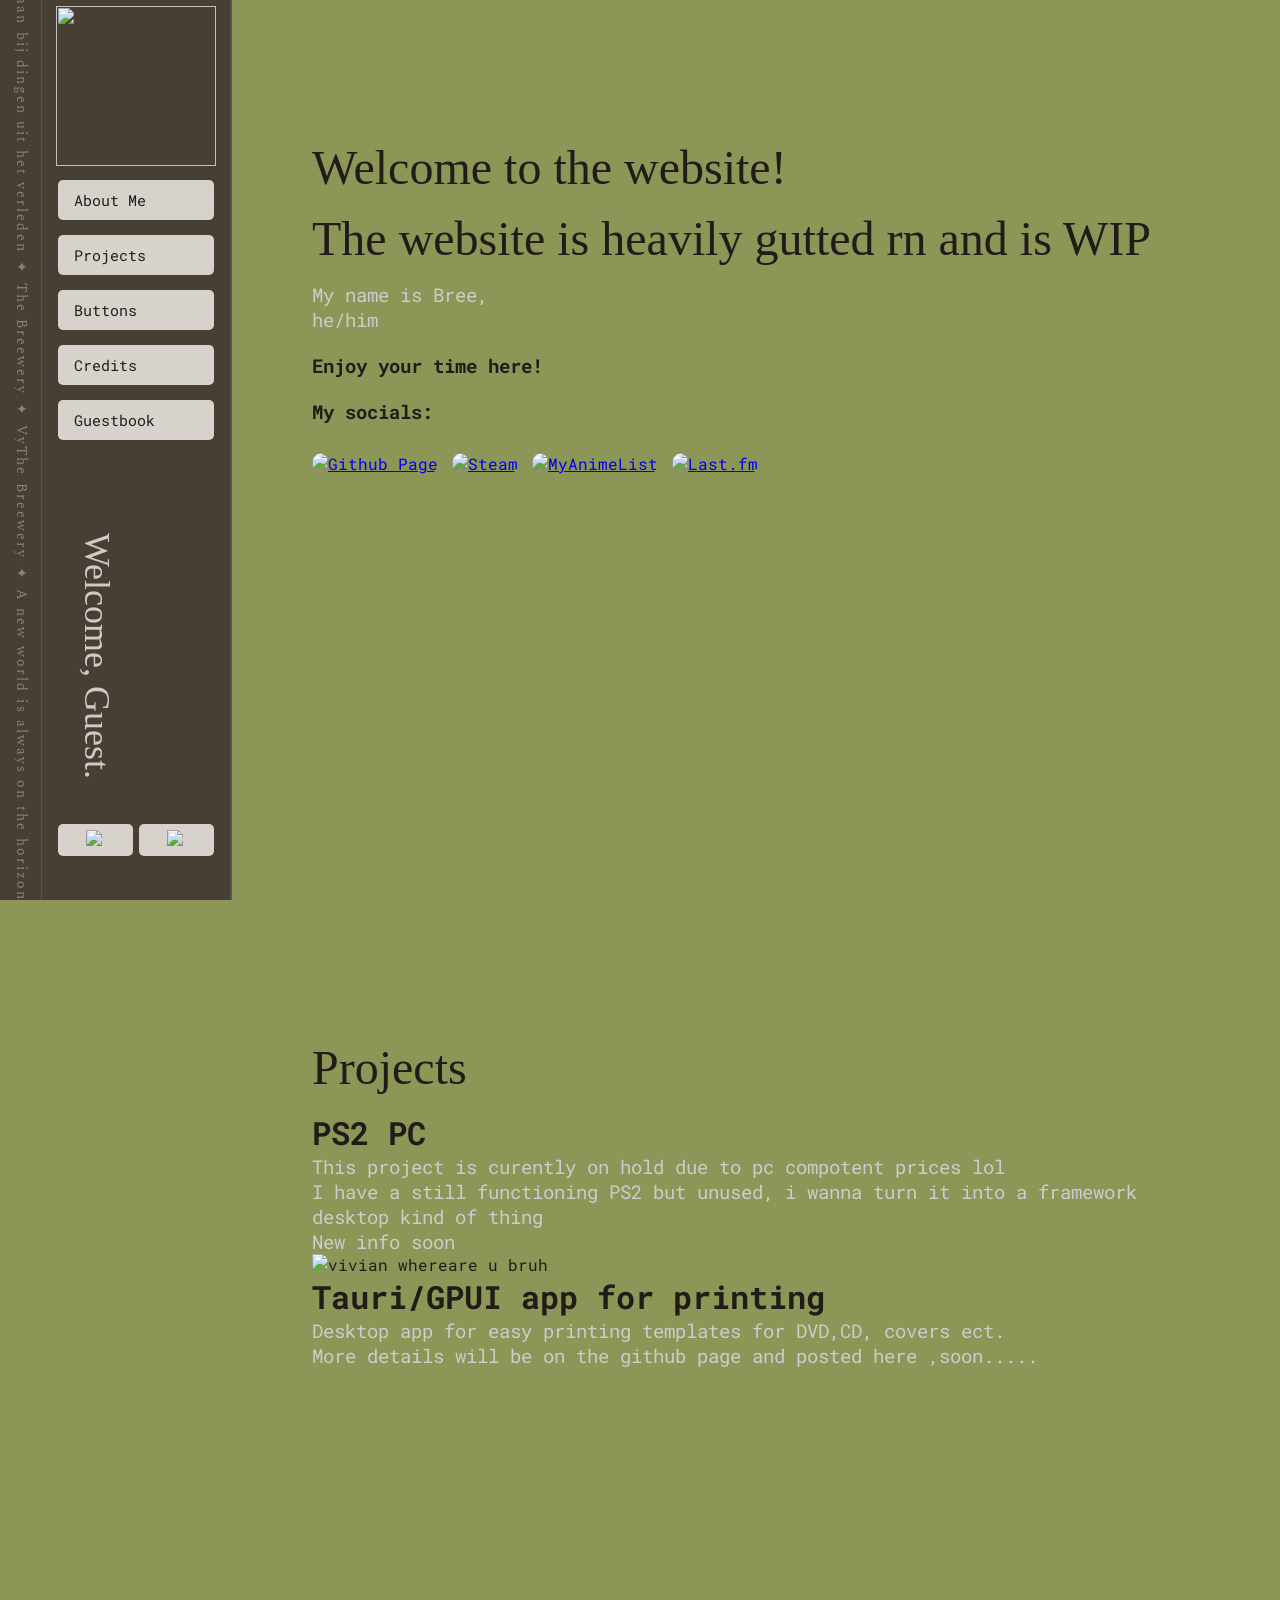
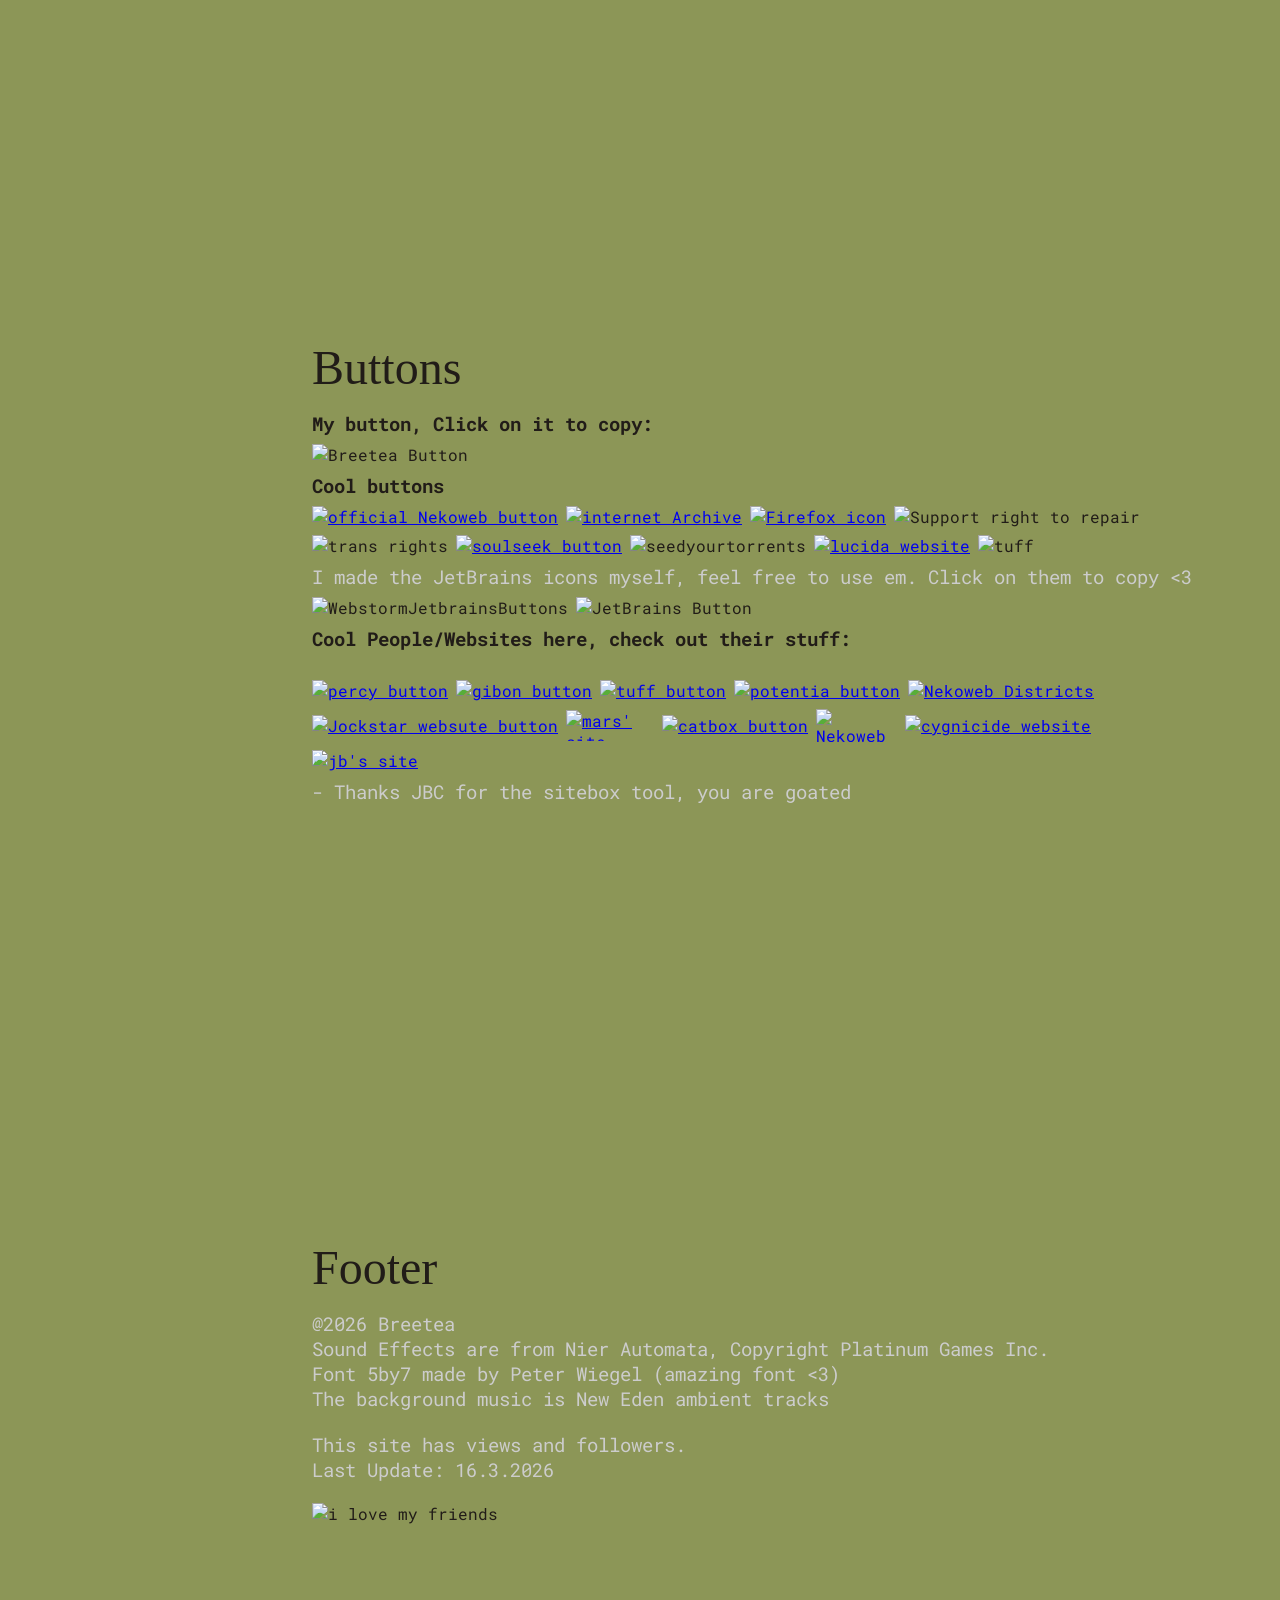
==== commit ca3d5762: "- Cleaned up readme - Added fully custom icons for mute sfx and music - fixed the scaling -removing " ====
--- a/index.html
+++ b/index.html
@@ -39,13 +39,12 @@
                         <a href="#projects" class="nav-btn" >Projects</a>
                         <a href="#buttons" class="nav-btn" >Buttons</a>
                         <a href="#credits" class="nav-btn" >Credits</a>
-                        <a href="changelog.html" class="nav-btn" >Changelogs</a>
                         <a href="https://breetea.atabook.org/" target="_blank" class="nav-btn">Guestbook</a>
                     </div>
 
                     <div class="audio-mute-controls">
-                        <button id="music-mute-btn" class="mute-toggle-btn" title="Mute/Unmute Music">🔊 Music</button>
-                        <button id="sfx-mute-btn" class="mute-toggle-btn" title="Mute/Unmute SFX">🔔 SFX</button>
+                        <button id="music-mute-btn" class="mute-toggle-btn" title="Mute/Unmute Music"><img src="assets/icons/IconMusic.png" alt="Music" class="mute-icon"></button>
+                        <button id="sfx-mute-btn" class="mute-toggle-btn" title="Mute/Unmute SFX"><img src="assets/icons/IconSpeaker.png" alt="SFX" class="mute-icon"></button>
                     </div>
                 </div>
             </div>
@@ -68,17 +67,17 @@
             &nbsp;
             <h3> My socials: </h3> &nbsp;
 
-            <div class="socials-row" data-sound="cancel">
-                <a href="https://github.com/BreeTea" target="_blank">
+            <div class="socials-row" >
+                <a href="https://github.com/BreeTea" target="_blank" data-sound="cancel">
                     <img src="assets/icons/github.png" alt="Github Page" class="social-icon">
                 </a>
-                <a href="https://steamcommunity.com/id/Breetea/" target="_blank" >
+                <a href="https://steamcommunity.com/id/Breetea/" target="_blank" data-sound="cancel" >
                     <img src="assets/icons/steam.png" alt="Steam" class="social-icon">
                 </a>
-                <a href="https://myanimelist.net/profile/Breetea" target="_blank" >
+                <a href="https://myanimelist.net/profile/Breetea" target="_blank"  data-sound="cancel">
                     <img src="assets/icons/myanimelist_logo_icon_248409.png" alt="MyAnimeList" class="social-icon">
                 </a>
-                <a href="https://www.last.fm/user/BreewedTea" target="_blank" >
+                <a href="https://www.last.fm/user/BreewedTea" target="_blank" data-sound="cancel">
                     <img src="assets/icons/lastfmlogo1_83690.png" alt="Last.fm" class="social-icon">
                 </a>
             </div>
@@ -90,7 +89,7 @@
 
         <section id="projects">
             <h2>Projects</h2>
-
+            <div>
             <h3 style="font-size: 200% "> PS2 PC </h3>
             <p> This project is curently on hold due to pc compotent prices lol </p>
             <p> I have a still functioning PS2 but unused, i wanna turn it into a framework desktop kind of thing</p>
@@ -99,11 +98,9 @@
             <!--TODO add a bit better formating for projects tab -->
 
             <h3 style="font-size: 200% "> Tauri/GPUI app for printing</h3>
-            <p> Desktop app for easy printing templates for DVD,CD and pretty much anything</p>>
-            <p> More details will be on the github page soon.....</p>
-
-
-
+            <p> Desktop app for easy printing templates for DVD,CD, covers ect.</p>
+            <p> More details will be on the github page and posted here ,soon.....</p>
+            </div>
 
         </section>
 
--- a/style.css
+++ b/style.css
@@ -96,7 +96,7 @@
     order: 2;
 }
 
-/* ── Main Content ────────────────────────────── */
+
 .content {
     flex: 1;
     position: relative;
@@ -104,7 +104,6 @@
     overflow: hidden;
 }
 
-/* ── Spinning Background Image ───────────────── */
 .spin-bg {
     position: fixed;
     top: 50%;
@@ -205,7 +204,7 @@
 /* ── Mute toggle buttons in sidebar ─────────── */
 .audio-mute-controls {
     display: flex;
-    flex-direction: column;
+    flex-direction: row;   /* side by side */
     gap: 6px;
     width: 100%;
     order: 3;
@@ -213,12 +212,11 @@
 }
 
 .mute-toggle-btn {
-    display: block;
-    width: 100%;
-    padding: 6px 12px;
+    flex: 1;               /* split width evenly */
+    padding: 6px 8px;
     background-color: #d7d3cc;
     color: #231d1d;
-    text-align: left;
+    text-align: center;
     border: none;
     border-radius: 5px;
     font-size: 0.78rem;
@@ -227,11 +225,21 @@
     transition: background-color 0.2s ease, box-shadow 0.2s ease;
     position: relative;
     z-index: 1;
+    display: flex;
+    align-items: center;
+    justify-content: center;
 }
 
 .mute-toggle-btn:hover {
     background-color: #e7dede;
     box-shadow: 0 0 10px 3px rgba(255, 255, 255, 0.4);
+}
+
+.mute-icon {
+    width: 20px;
+    height: 20px;
+    object-fit: contain;
+    display: block;
 }
 
 /* ── Remove old centered audio player ─────────── */
@@ -337,7 +345,7 @@
 /* ── Not Found Section ──────────────────────── */
 .not-found-box {
     background-color: #37312b;
-    padding: 60% 40px;
+    padding: 65% 40px;
     display: flex;
     flex-direction: column;
     align-items: center;
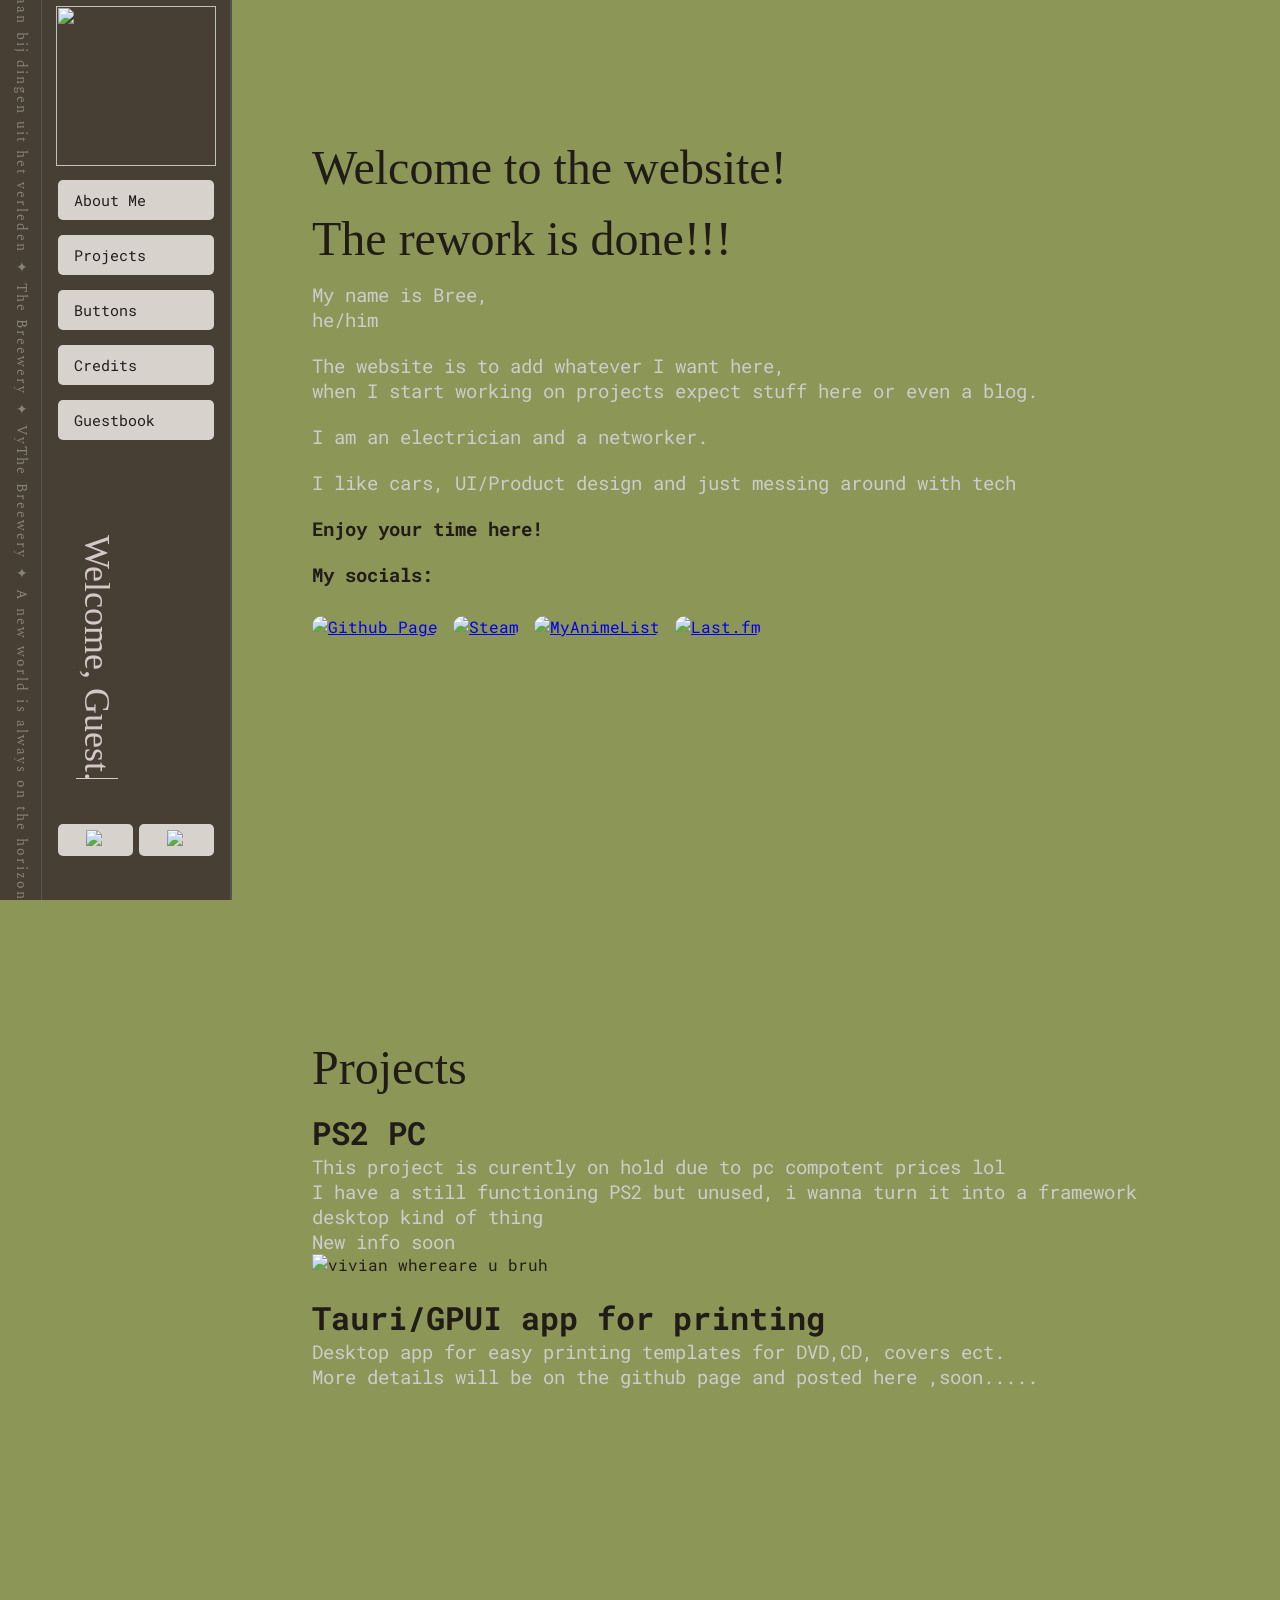
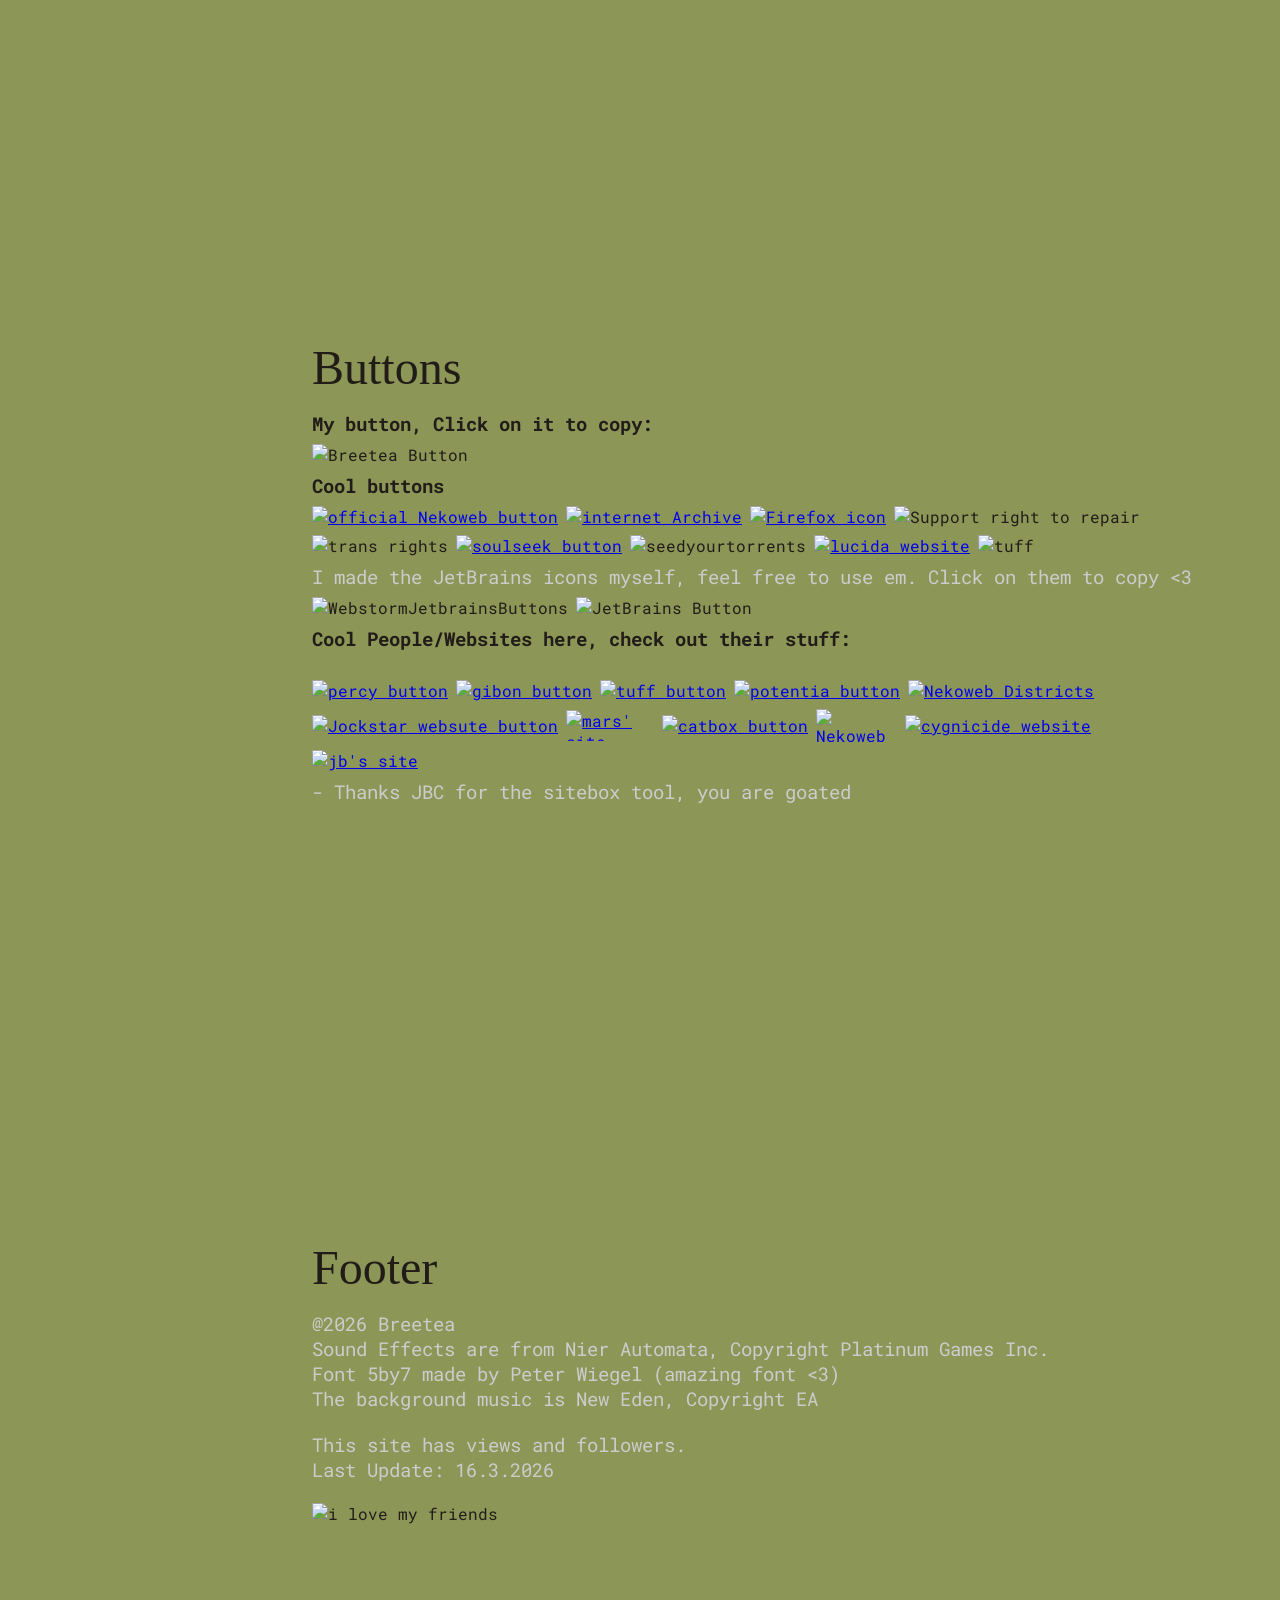
==== commit 8e73bb36: "Fixed up stuff- added new typewriter style" ====
--- a/index.html
+++ b/index.html
@@ -6,6 +6,7 @@
     <title>The Breewery</title>
     <link rel="icon" type="image/x-icon" href="assets/favicon.ico">
     <link rel="stylesheet" href="style.css">
+    <link rel="stylesheet" href="animation.css">
 
     <link rel="preconnect" href="https://fonts.googleapis.com">
     <link rel="preconnect" href="https://fonts.gstatic.com" crossorigin>
@@ -27,7 +28,7 @@
                 <div class="spin-bg-sidebar">
                     <img src="assets/staticpicspin.png" class="spinner-img-sidebar" alt="">
                 </div>
-                <p class="sidebar-text" style="font-family: ' 5by7 ' ">Welcome, Guest.</p>
+                <p class="sidebar-text typewriter" style="font-family: ' 5by7 ' ">Welcome, Guest.</p>
                 <button class="sidebar-toggle" type="button" aria-label="Toggle navigation" aria-expanded="true" aria-controls="sidebar-menu">
                     <span aria-hidden="true">☰</span>
                 </button>
@@ -59,10 +60,14 @@
         <section id="about">
             <h2>Welcome to the website!</h2>
 
-            <h2>The website is heavily gutted rn and is WIP </h2>
+            <h2>The rework is done!!!</h2>
             <p>My name is Bree, </p>
             <p>he/him</p>
             &nbsp;
+            <p>The website is to add whatever I want here, </br> when I start working on projects expect stuff here or even a blog. </p>
+            &nbsp;
+            <p> I am an electrician and a networker.</p> &nbsp;
+            <p> I like cars, UI/Product design and just messing around with tech </p> &nbsp;
             <h3>Enjoy your time here!</h3>&nbsp;
             &nbsp;
             <h3> My socials: </h3> &nbsp;
@@ -94,8 +99,7 @@
             <p> This project is curently on hold due to pc compotent prices lol </p>
             <p> I have a still functioning PS2 but unused, i wanna turn it into a framework desktop kind of thing</p>
             <p> New info soon</p>
-            <div>  <img src="assets/vivian-vivian-zzz.gif" alt="vivian whereare u bruh" class="vivian-gif" data-sound="aaaa"> </div>
-            <!--TODO add a bit better formating for projects tab -->
+            <div>  <img src="assets/vivian-vivian-zzz.gif" alt="vivian whereare u bruh" class="vivian-gif" data-sound="aaaa"> </div>&nbsp;
 
             <h3 style="font-size: 200% "> Tauri/GPUI app for printing</h3>
             <p> Desktop app for easy printing templates for DVD,CD, covers ect.</p>
@@ -163,7 +167,7 @@
             <p> @2026 Breetea</p>
             <p> Sound Effects are from Nier Automata, Copyright Platinum Games Inc. </p>
             <p> Font 5by7 made by Peter Wiegel (amazing font <3)</p>
-            <p> The background music is New Eden ambient tracks </p>&nbsp;
+            <p> The background music is New Eden, Copyright EA </p>&nbsp;
 
 
             <p>This site has <!--# views --> views and <!--# followers --> followers.</p>
--- a/style.css
+++ b/style.css
@@ -256,7 +256,7 @@
     display: flex;
     flex-direction: row;
     align-items: center;
-    gap: 14px;
+    gap: 15px;
     margin: 8px 0;
 }
 
@@ -265,7 +265,7 @@
     flex-direction: row;
     align-items: center;
     gap: 10px;
-    margin: 8px 0;
+    margin: 10px 0;
 }
 
 .matrix-row p {
@@ -278,7 +278,7 @@
     object-fit: contain;
     cursor: pointer;
     transition: transform 0.2s ease, box-shadow 0.2s ease;
-    border-radius: 10px;
+    border-radius: 15px;
 }
 
 .social-icon:hover {
--- a/animation.css
+++ b/animation.css
@@ -0,0 +1,61 @@
+
+.anim-typewriter,
+.typewriter {
+    display: inline-block;
+    box-sizing: content-box;
+    overflow: hidden;
+    white-space: nowrap;
+    border-bottom: 1px solid rgba(255, 255, 255, 0.75);
+    border-right: none;
+    animation:
+        typewriter-vertical 2.5s steps(15) 1s 1 normal both,
+        blink-cursor-vertical 1s steps(15) 5 normal;
+}
+
+@keyframes typewriter-vertical {
+    from {
+        height: 0;
+    }
+    to {
+        height: 13.5ch;
+    }
+}
+
+@keyframes blink-cursor-vertical {
+    from {
+        border-bottom-color: rgba(255, 255, 255, 0.5);
+    }
+    to {
+        border-bottom-color: transparent;
+    }
+}
+
+/* Responsive adjustment for mobile screens (horizontal sidebar) */
+@media (max-width: 700px) {
+    .anim-typewriter,
+    .typewriter {
+        border-bottom: none;
+        border-right: 2px solid rgba(255, 255, 255, 0.75);
+        animation:
+            typewriter-horizontal 2.5s steps(15) 1s 1 normal both,
+            blink-cursor-horizontal 500ms steps(15) infinite normal;
+    }
+
+    @keyframes typewriter-horizontal {
+        from {
+            width: 0;
+        }
+        to {
+            width: 15ch;
+        }
+    }
+
+    @keyframes blink-cursor-horizontal {
+        from {
+            border-right-color: rgba(255, 255, 255, 0.75);
+        }
+        to {
+            border-right-color: transparent;
+        }
+    }
+}
